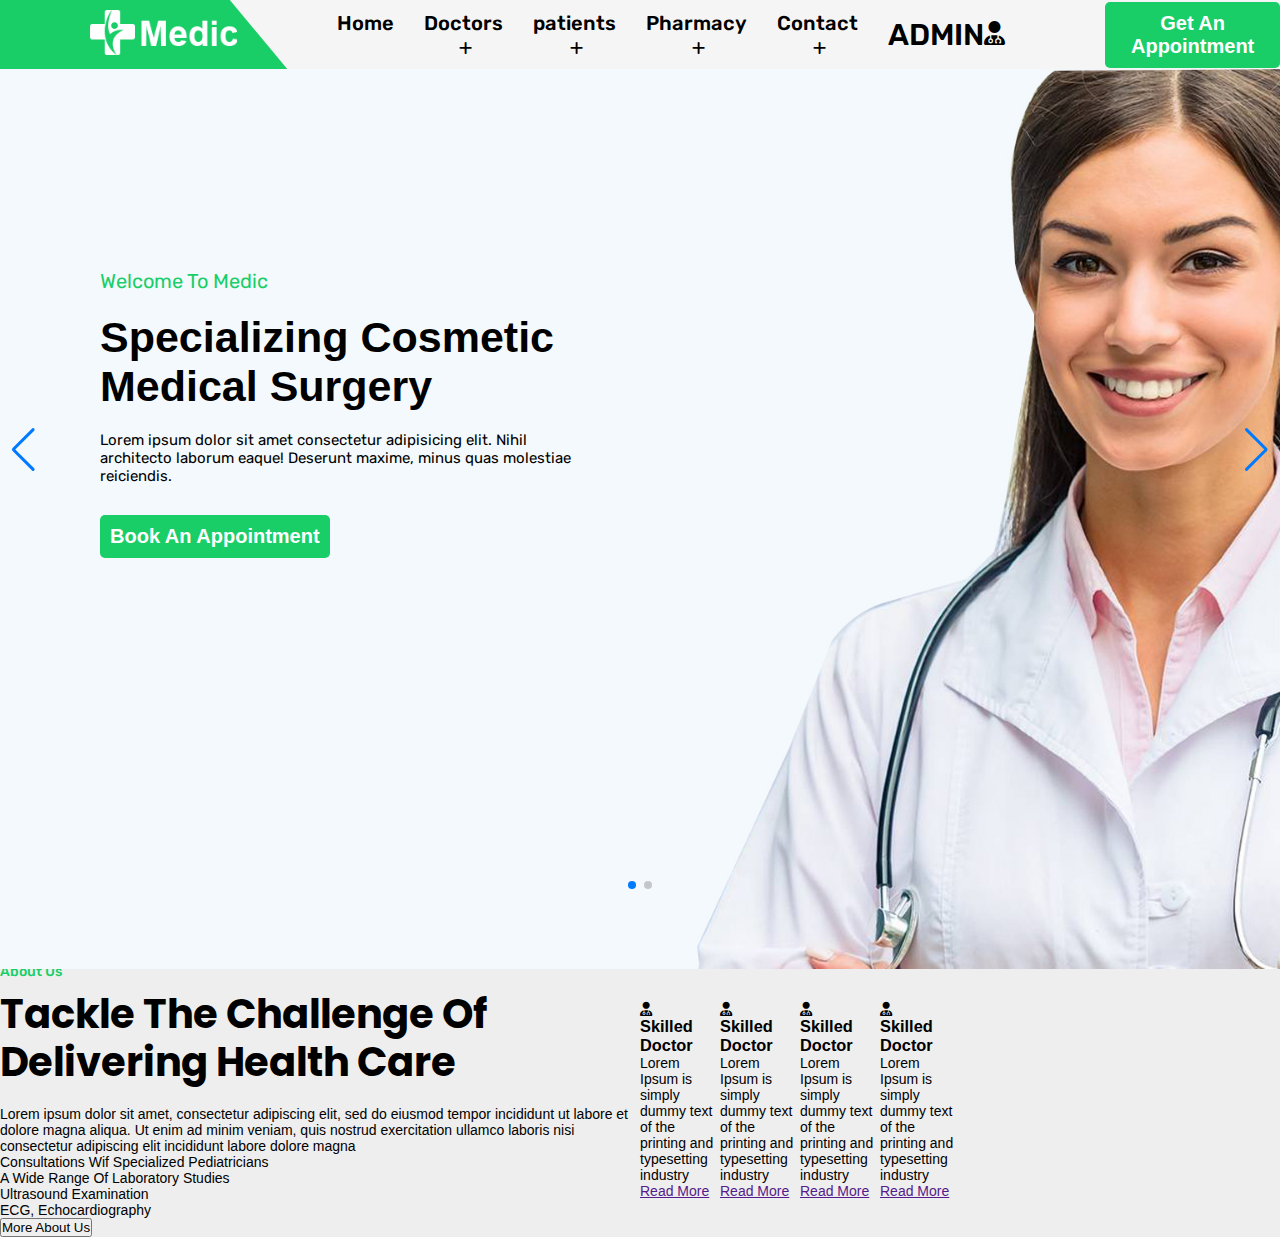
==== index.html @ b518bd5c "ss" ====
<!DOCTYPE html>
<html lang="en">

<head>
    <meta charset="UTF-8">
    <meta name="viewport" content="width=device-width, initial-scale=1.0">
    <title>Doctor Appointment</title>
    <link rel="stylesheet" href="index.css">
    <link rel="stylesheet" href="https://cdnjs.cloudflare.com/ajax/libs/font-awesome/6.7.2/css/all.min.css"
        integrity="sha512-Evv84Mr4kqVGRNSgIGL/F/aIDqQb7xQ2vcrdIwxfjThSH8CSR7PBEakCr51Ck+w+/U6swU2Im1vVX0SVk9ABhg=="
        crossorigin="anonymous" referrerpolicy="no-referrer" />
    <link rel="preconnect" href="https://fonts.googleapis.com">
    <link rel="preconnect" href="https://fonts.gstatic.com" crossorigin>
    <link
        href="https://fonts.googleapis.com/css2?family=Caveat:wght@400..700&family=Cormorant+Garamond:ital,wght@0,300;0,400;0,500;0,600;0,700;1,300;1,400;1,500;1,600;1,700&family=Eater&family=Gilda+Display&family=Inter:ital,opsz,wght@0,14..32,100..900;1,14..32,100..900&family=Lexend+Deca:wght@100..900&family=Libre+Franklin:ital,wght@0,100..900;1,100..900&family=Oswald:wght@200..700&family=Pacifico&family=Poppins:ital,wght@0,100;0,200;0,300;0,400;0,500;0,600;0,700;0,800;0,900;1,100;1,200;1,300;1,400;1,500;1,600;1,700;1,800;1,900&family=Public+Sans:ital,wght@0,100..900;1,100..900&family=Raleway:ital,wght@0,100..900;1,100..900&family=Roboto:ital,wght@0,100;0,300;0,400;0,500;0,700;0,900;1,100;1,300;1,400;1,500;1,700;1,900&family=Rubik:ital,wght@0,300..900;1,300..900&family=Satisfy&family=Snippet&family=Source+Code+Pro:ital,wght@0,200..900;1,200..900&family=Teachers:ital,wght@0,400..800;1,400..800&display=swap"
        rel="stylesheet">
    <link rel="stylesheet" href="https://cdn.jsdelivr.net/npm/swiper@11/swiper-bundle.min.css" />



</head>

<body>
    <div class="header">
        <div class="navarea">
            <div class="logo"><img src="image/logo.png" alt=""></div>
            <div class="menu">
                <ul>
                    <li>Home</li>
                    <li>Doctors<i class="fa-solid fa-plus"></i></li>
                    <li>patients<i class="fa-solid fa-plus"></i></li>
                    <li>Pharmacy<i class="fa-solid fa-plus"></i></li>
                    <li>Contact<i class="fa-solid fa-plus"></i></li>
                </ul>
                <div class="admin">
                    <p>ADMIN</p><i class="fa-solid fa-user-doctor"></i>
                </div>
                <div class="get">
                    <button>Get An Appointment</button>
                </div>
            </div>
        </div>
    </div>
    <div class="swiper mySwiper">
        <div class="swiper-wrapper">
            <div class="swiper-slide" id="swipe1">
                <div class="slide1">
                    <span>Welcome To Medic</span>
                    <h1 class="hover-underline">Specializing Cosmetic <br>Medical Surgery</h1>
                    <p>Lorem ipsum dolor sit amet consectetur adipisicing elit. Nihil <br> architecto laborum eaque!
                        Deserunt maxime, minus quas molestiae <br> reiciendis.</p>
                    <div class="slidebtn">
                        <button>Book An Appointment</button>
                    </div>
                </div>
            </div>
            <div class="swiper-slide" id="swipe2">
                <div class="slide1">
                    <span>Welcome To Medic</span>
                    <h1 class="hover-underline">Exceptional Medical <br>Specialty
                        Healthcare</h1>
                    <p>Lorem ipsum dolor sit amet consectetur adipisicing elit. Nihil <br> architecto laborum eaque!
                        Deserunt maxime, minus quas molestiae <br> reiciendis.</p>
                    <div class="slidebtn">
                        <button>Book An Appointment</button>
                    </div>
                </div>
            </div>
        </div>

    </div>
    <div class="swiper-button-next"></div>
    <div class="swiper-button-prev"></div>
    <div class="swiper-pagination"></div>
    </div>
    <div class="about-us">
        <div class="about">
            <span>About Us</span>
            <h2>Tackle The Challenge Of <br> Delivering Health Care</h2>
            <p>Lorem ipsum dolor sit amet, consectetur adipiscing elit, sed do eiusmod tempor incididunt ut labore et
                dolore magna aliqua. Ut enim ad minim veniam, quis nostrud exercitation ullamco laboris nisi consectetur
                adipiscing elit incididunt labore dolore magna</p>
            <ul>
                <li> <i class='bx bxs-check-circle'></i>Consultations Wif Specialized Pediatricians</li>
                <li>
                    A Wide Range Of Laboratory Studies
                </li>
                <li>
                    Ultrasound Examination
                </li>
                <li>
                    ECG, Echocardiography
                </li>
            </ul>
            <a href=""><button>More About Us</button></a>
        </div>
        <div class="features">
            <div class="row">
                <div class="col">
                    <i class="fa-solid fa-user-doctor"></i>
                    <h3>Skilled Doctor</h3>
                    <p>Lorem Ipsum is simply dummy text of the printing and typesetting industry</p>
                    <a href="">Read More</a>
                </div>
                <div class="col">
                    <i class="fa-solid fa-user-doctor"></i>
                    <h3>Skilled Doctor</h3>
                    <p>Lorem Ipsum is simply dummy text of the printing and typesetting industry</p>
                    <a href="">Read More</a>
                </div>
                <div class="col">
                    <i class="fa-solid fa-user-doctor"></i>
                    <h3>Skilled Doctor</h3>
                    <p>Lorem Ipsum is simply dummy text of the printing and typesetting industry</p>
                    <a href="">Read More</a>
                </div>
                <div class="col">
                    <i class="fa-solid fa-user-doctor"></i>
                    <h3>Skilled Doctor</h3>
                    <p>Lorem Ipsum is simply dummy text of the printing and typesetting industry</p>
                    <a href="">Read More</a>
                </div>
            </div>
        </div>
    </div>
    <script src="https://cdn.jsdelivr.net/npm/swiper@11/swiper-bundle.min.js"></script>
    <script>
        var swiper = new Swiper(".mySwiper", {
            slidesPerView: 1,
            spaceBetween: 30,
            loop: true,
            pagination: {
                el: ".swiper-pagination",
                clickable: true,
            },
            navigation: {
                nextEl: ".swiper-button-next",
                prevEl: ".swiper-button-prev",
            },
        });
    </script>

</body>

</html>
---- index.css ----
* {
    padding: 0;
    margin: 0;
    box-sizing: border-box;
}

/* -------------------------------NAVBAR-------------------------------------------- */
.navarea {
    font-family: "Rubik", serif;
    font-weight: 550;
    display: flex;
    align-items: center;
    background-color: whitesmoke;
}

.logo {
    clip-path: polygon(0 0, 80% 0, 100% 100%, 0% 100%);
    background-color: #19ce67;
    /* padding: 10px 90px;
    padding-right: 50px; */
    padding-right: 50px;
    padding-left: 90px;
    padding-top: 10px;
    padding-bottom: 10px;
}

.logo img {
    height: 45px;
}

.menu {
    display: flex;
    /* margin-left: 50px; */
    padding-left: 50px;
    align-items: center;
}

.menu ul {
    text-align: center;
    display: flex;
    list-style: none;
    font-size: 20px;
    gap: 30px;
}

.menu ul i {
    font-size: 15px;
    text-align: center;
    padding-left: 5px;
}

.get {
    /* margin-left: 100px; */
    padding-left: 100px;
    display: flex;
    text-align: center;
}

.get button {
    height: 100%;
    font-size: 20px;
    text-align: center;
    padding: 10px;
    font-weight: 400px;
    background-color: #19ce67;
    border: none;
    border-radius: 5px;
    font-weight: 550;
    color: white;
    /* z-index: 1;
    position: relative;
    font-size: inherit;
    font-family: inherit;
    color: white;
    padding: 0.5em 1em; */
    outline: none;
    border: none;
    z-index: 1;
    position: relative;
}

/* .get button {
    z-index: 1;
    position: relative;
    font-size: inherit;
    font-family: inherit;
    color: white;
    padding: 0.5em 1em;
    outline: none;
    border: none;
    background-color: hsl(236, 32%, 26%); 
} */

.get button::before {
    content: '';
    z-index: -1;
    position: absolute;
    top: 0;
    bottom: 0;
    left: 0;
    right: 0;
    background-color: black;
    transform-origin: center right;
    transform: scaleX(0);
    transition: transform 0.5s ease-in-out;
    border: none;
    border-radius: 5px;
}

.get button:hover {
    cursor: pointer;
}

.get button:hover::before {
    transform-origin: center left;
    transform: scaleX(1);
}


.admin {
    display: flex;
    /* margin-left: 30px; */
    padding-left: 30px;
    text-align: center;
    font-size: 30px;
}

.admin i {

    margin-top: 4px;
    font-size: 24px;
}

/* -------------------------------NAVBAR-------------------------------------------- */

/* --------------------===========SLIDER------------------------------------------ */
html,
body {
    position: relative;
    height: 100%;
}

body {
    background: #eee;
    font-family: Helvetica Neue, Helvetica, Arial, sans-serif;
    font-size: 14px;
    color: #000;
    margin: 0;
    padding: 0;
}

.swiper {
    width: 100%;
    height: 100%;
}

#swipe1 {
    background-image: url(image/slider-bg-1.jpg);
    background-repeat: no-repeat;
    background-size: cover;
    object-fit: cover;
    /* text-align: center;
    font-size: 18px;
    background: #fff;
    display: flex;
    justify-content: center;
    align-items: center; */
    padding-top: 200px;
    padding-left: 100px;
}

#swipe1 .slide1 span {
    font-size: 20px;
    color: #19ce67;
    font-family: "Rubik", serif;
}

#swipe1 .slide1 h1 {
    margin-top: 20px;
    margin-bottom: 20px;
    font-size: 43px;

    font-weight: 700;
}

/* body {
    display: flex;
    justify-content: center;
    align-items: center;
    height: 100vh;
    background: #0f0f0f;
    margin: 0;
    font-family: Arial, sans-serif;
} */

.hover-underline {
    font-size: 2rem;
    position: relative;
    display: table;
}

.hover-underline::after,
.hover-underline::before {
    content: '';
    position: absolute;
    width: 100%;
    height: 2px;
    background: linear-gradient(to right, #fc9c81, #077993);
    bottom: -5px;
    left: 0;
    transform: scaleX(0);
    transform-origin: right;
    transition: transform 0.4s ease-out;
}

.hover-underline::before {
    top: -5px;
    transform-origin: left;
}

.hover-underline:hover::after,
.hover-underline:hover::before {
    transform: scaleX(1);
}

#swipe1 .slide1 p {
    font-family: "Rubik", serif;
    font-weight: 400;
    font-size: 15px;
}

.slidebtn {
    padding-top: 30px;
}

.slidebtn button {
    font-size: 20px;
    text-align: center;
    padding: 10px;
    font-weight: 400px;
    background-color: #19ce67;
    border: none;
    border-radius: 5px;
    font-weight: 550;
    color: white;
    outline: none;
    border: none;
    z-index: 1;
    position: relative;
}

.slidebtn button::before {
    content: '';
    z-index: -1;
    position: absolute;
    top: 0;
    bottom: 0;
    left: 0;
    right: 0;
    background-color: black;
    transform-origin: center right;
    transform: scaleX(0);
    transition: transform 0.25s ease-in-out;
    border: none;
    border-radius: 5px;
}

.slidebtn button:hover {
    cursor: pointer;
}

.slidebtn button:hover::before {
    transform-origin: center left;
    transform: scaleX(1);
}

#swipe2 {
    background-image: url(image/slider-bg-2.jpg);
    background-repeat: no-repeat;
    background-size: cover;
    object-fit: cover;
    padding-top: 200px;
    padding-left: 100px;
}

#swipe2 .slide1 span {
    font-size: 20px;
    color: #19ce67;
    font-family: "Rubik", serif;
}

#swipe2 .slide1 h1 {
    margin-top: 20px;
    font-size: 43px;
    font-family: "Poppins", serif;
    font-weight: 700;
    margin-bottom: 20px;
}

#swipe2.slide1 p {

    font-family: "Rubik", serif;
    font-weight: 400;
    font-size: 15px;
}

.swiper-slide {
    display: block;
    width: 100%;
    height: 100%;
    object-fit: cover;
}

.swiper {
    margin-left: auto;
    margin-right: auto;
}

/* --------------------===========SLIDER------------------------------------------ */
/*----------------------------------------- ABOUT US-------------------------------------- */
.about-us {
    width: 100%;
    /* max-width: 1024px; */
    display: flex;
    align-items: center !important;
    margin-top: -6px;
    margin-bottom: 30px;
}

.about-us span {
    color: #19ce67;
    font-size: 14px;
    display: block;
    margin-bottom: 10px;
    font-weight: 500;
    font-family: "Rubik", serif;
}

.about-us h2 {
    font-size: 40px;
    font-family: "Poppins", serif;
    line-height: 1.2;
    margin-bottom: 20px;
    margin-top: 0;
}

.features {
    flex: 0 0 auto;
    width: 50%;
}

.features,
.row {
    display: flex;
    width: 50%;
}

/*----------------------------------------- ABOUT US-------------------------------------- */
/* ---------=====================Responsive Navbar--------------================================- */

/* ---------=====================Responsive Navbar--------------================================- */
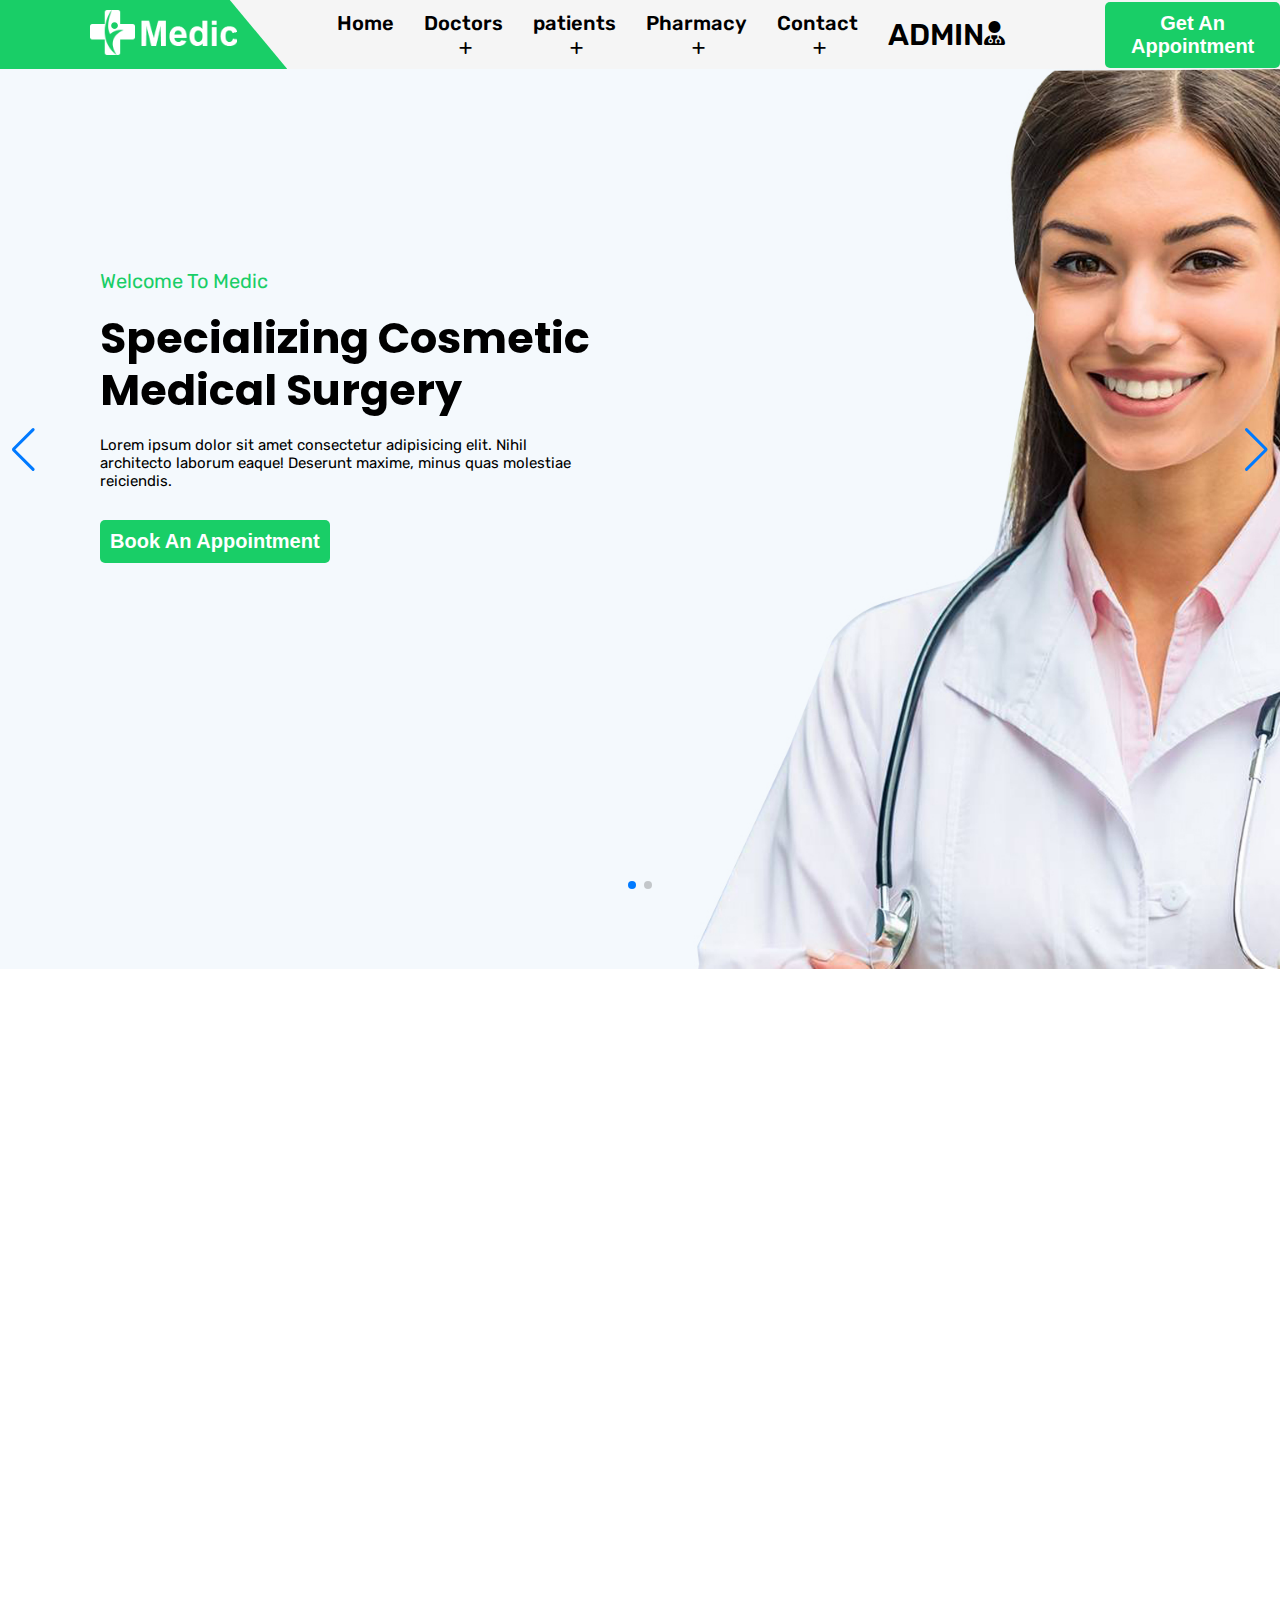
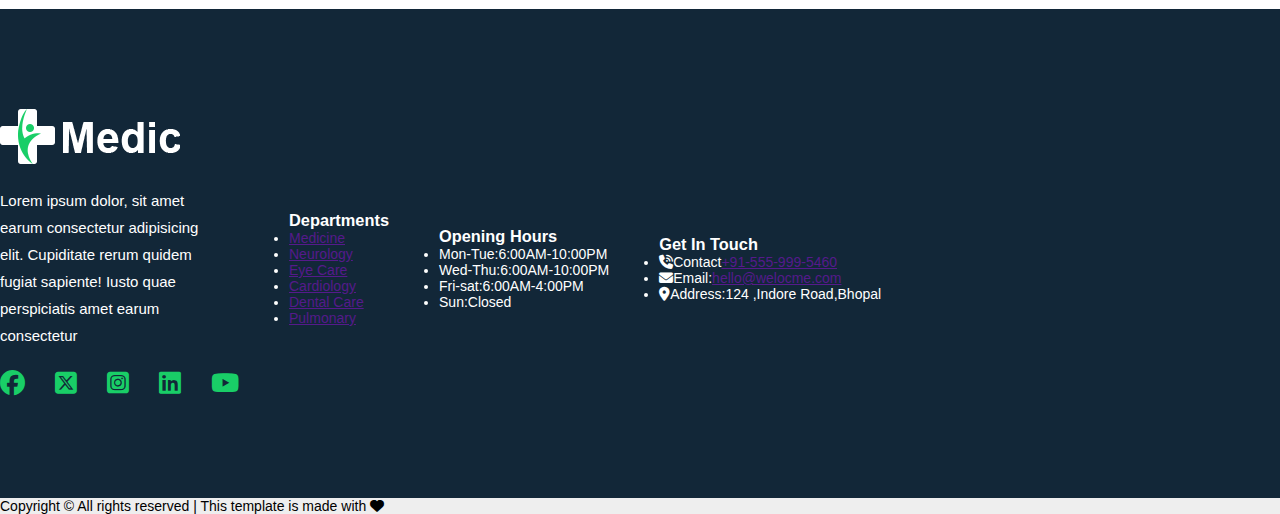
==== commit a639606f: "ss" ====
--- a/index.html
+++ b/index.html
@@ -9,8 +9,10 @@
     <link rel="stylesheet" href="https://cdnjs.cloudflare.com/ajax/libs/font-awesome/6.7.2/css/all.min.css"
         integrity="sha512-Evv84Mr4kqVGRNSgIGL/F/aIDqQb7xQ2vcrdIwxfjThSH8CSR7PBEakCr51Ck+w+/U6swU2Im1vVX0SVk9ABhg=="
         crossorigin="anonymous" referrerpolicy="no-referrer" />
+    <link rel="stylesheet" href="https://cdnjs.cloudflare.com/ajax/libs/animate.css/4.1.1/animate.min.css" />
     <link rel="preconnect" href="https://fonts.googleapis.com">
     <link rel="preconnect" href="https://fonts.gstatic.com" crossorigin>
+    <link href="https://unpkg.com/aos@2.3.1/dist/aos.css" rel="stylesheet">
     <link
         href="https://fonts.googleapis.com/css2?family=Caveat:wght@400..700&family=Cormorant+Garamond:ital,wght@0,300;0,400;0,500;0,600;0,700;1,300;1,400;1,500;1,600;1,700&family=Eater&family=Gilda+Display&family=Inter:ital,opsz,wght@0,14..32,100..900;1,14..32,100..900&family=Lexend+Deca:wght@100..900&family=Libre+Franklin:ital,wght@0,100..900;1,100..900&family=Oswald:wght@200..700&family=Pacifico&family=Poppins:ital,wght@0,100;0,200;0,300;0,400;0,500;0,600;0,700;0,800;0,900;1,100;1,200;1,300;1,400;1,500;1,600;1,700;1,800;1,900&family=Public+Sans:ital,wght@0,100..900;1,100..900&family=Raleway:ital,wght@0,100..900;1,100..900&family=Roboto:ital,wght@0,100;0,300;0,400;0,500;0,700;0,900;1,100;1,300;1,400;1,500;1,700;1,900&family=Rubik:ital,wght@0,300..900;1,300..900&family=Satisfy&family=Snippet&family=Source+Code+Pro:ital,wght@0,200..900;1,200..900&family=Teachers:ital,wght@0,400..800;1,400..800&display=swap"
         rel="stylesheet">
@@ -46,7 +48,7 @@
             <div class="swiper-slide" id="swipe1">
                 <div class="slide1">
                     <span>Welcome To Medic</span>
-                    <h1 class="hover-underline">Specializing Cosmetic <br>Medical Surgery</h1>
+                    <h1 class="hover-underline" data-aos="fade-right">Specializing Cosmetic <br>Medical Surgery</h1>
                     <p>Lorem ipsum dolor sit amet consectetur adipisicing elit. Nihil <br> architecto laborum eaque!
                         Deserunt maxime, minus quas molestiae <br> reiciendis.</p>
                     <div class="slidebtn">
@@ -74,55 +76,123 @@
     <div class="swiper-pagination"></div>
     </div>
     <div class="about-us">
-        <div class="about">
+        <div class="about" data-aos="fade-up" data-aos-duration="1200">
             <span>About Us</span>
             <h2>Tackle The Challenge Of <br> Delivering Health Care</h2>
             <p>Lorem ipsum dolor sit amet, consectetur adipiscing elit, sed do eiusmod tempor incididunt ut labore et
                 dolore magna aliqua. Ut enim ad minim veniam, quis nostrud exercitation ullamco laboris nisi consectetur
                 adipiscing elit incididunt labore dolore magna</p>
             <ul>
-                <li> <i class='bx bxs-check-circle'></i>Consultations Wif Specialized Pediatricians</li>
+                <li><span> <i class="fa-solid fa-circle-check"></i> </span>
+                    <h5>Consultations Wif Specialized Pediatricians</h5>
+                </li>
                 <li>
-                    A Wide Range Of Laboratory Studies
+                    <span> <i class="fa-solid fa-circle-check"></i> </span>
+                    <h5>A Wide Range Of Laboratory Studies</h5>
                 </li>
                 <li>
-                    Ultrasound Examination
+                    <span> <i class="fa-solid fa-circle-check"></i> </span>
+                    <h5> Ultrasound Examination</h5>
                 </li>
                 <li>
-                    ECG, Echocardiography
-                </li>
-            </ul>
-            <a href=""><button>More About Us</button></a>
+                    <span> <i class="fa-solid fa-circle-check"></i> </span>
+                    <h5> ECG, Echocardiography</h5>
+                </li>
+            </ul>
+            <a href="">
+                <div class="slidebtn"><button>More About Us</button></div>
+            </a>
         </div>
         <div class="features">
-            <div class="row">
-                <div class="col">
-                    <i class="fa-solid fa-user-doctor"></i>
-                    <h3>Skilled Doctor</h3>
-                    <p>Lorem Ipsum is simply dummy text of the printing and typesetting industry</p>
-                    <a href="">Read More</a>
-                </div>
-                <div class="col">
-                    <i class="fa-solid fa-user-doctor"></i>
-                    <h3>Skilled Doctor</h3>
-                    <p>Lorem Ipsum is simply dummy text of the printing and typesetting industry</p>
-                    <a href="">Read More</a>
-                </div>
-                <div class="col">
-                    <i class="fa-solid fa-user-doctor"></i>
-                    <h3>Skilled Doctor</h3>
-                    <p>Lorem Ipsum is simply dummy text of the printing and typesetting industry</p>
-                    <a href="">Read More</a>
-                </div>
-                <div class="col">
-                    <i class="fa-solid fa-user-doctor"></i>
-                    <h3>Skilled Doctor</h3>
-                    <p>Lorem Ipsum is simply dummy text of the printing and typesetting industry</p>
-                    <a href="">Read More</a>
-                </div>
-            </div>
-        </div>
-    </div>
+            <div class=" row row1">
+                <div class="col col1" data-aos="fade-up" data-aos-duration="1400">
+                    <i class="fa-solid fa-user-doctor animate__animated animate__flipInY"></i>
+                    <h3 class="animate__animated animate__zoomInDown">Skilled Doctor</h3>
+                    <p>Lorem Ipsum is simply dummy text of the printing and typesetting industry</p>
+                    <a href="">Read More</a>
+                </div>
+                <div class="col col2" data-aos="fade-up" data-aos-duration="1400">
+                    <i class="fa-solid fa-desktop"></i>
+                    <h3 class="animate__animated animate__zoomInDown">Quality Services</h3>
+                    <p>Lorem Ipsum is simply dummy text of the printing and typesetting industry</p>
+                    <a href="">Read More</a>
+                </div>
+            </div>
+            <div class="row row2">
+                <div class="col col1 " data-aos="fade-up" data-aos-duration="1400">
+                    <i class="fa-solid fa-check-to-slot"></i>
+                    <h3 class="animate__animated animate__zoomInDown">Positive Reviews</h3>
+                    <p>Lorem Ipsum is simply dummy text of the printing and typesetting industry</p>
+                    <a href="">Read More</a>
+                </div>
+                <div class="col col2" data-aos="fade-up" data-aos-duration="1400">
+                    <i class="fa-solid fa-briefcase-medical"></i>
+                    <h3 class="animate__animated animate__zoomInDown">Latest Equipment</h3>
+                    <p>Lorem Ipsum is simply dummy text of the printing and typesetting industry</p>
+                    <a href="">Read More</a>
+                </div>
+            </div>
+
+        </div>
+    </div>
+    <div class="footer area">
+        <div class="f f1">
+            <a href="">
+                <img src="image/logo.png" alt="">
+            </a>
+            <p>Lorem ipsum dolor, sit amet <br>earum consectetur adipisicing <br>elit. Cupiditate rerum quidem
+                <br>fugiat sapiente!
+                Iusto quae <br> perspiciatis amet earum <br> consectetur
+            </p>
+            <div class="social">
+                <ul>
+                    <li><a href=""><i class="fa-brands fa-facebook"></i></a></li>
+                    <li><a href=""><i class="fa-brands fa-square-x-twitter"></i></a></li>
+                    <li><a href=""><i class="fa-brands fa-square-instagram"></i></a></li>
+                    <li><a href=""><i class="fa-brands fa-linkedin"></i></a></li>
+                    <li><a href=""><i class="fa-brands fa-youtube"></i></a></li>
+                </ul>
+            </div>
+        </div>
+        <div class="ff1">
+            <h3>Departments</h3>
+            <ul>
+                <li><a href="">Medicine</a></li>
+                <li><a href="">Neurology</a></li>
+                <li><a href="">Eye Care</a></li>
+                <li><a href="">Cardiology</a></li>
+                <li><a href="">Dental Care</a></li>
+                <li><a href="">Pulmonary</a></li>
+            </ul>
+        </div>
+        <div class="ff1">
+            <h3>Opening Hours</h3>
+            <ul>
+                <li><span>Mon-Tue:</span><span>6:00AM-10:00PM</span></li>
+                <li><span>Wed-Thu:</span><span>6:00AM-10:00PM</span></li>
+                <li><span>Fri-sat:</span><span>6:00AM-4:00PM</span></li>
+                <li><span>Sun:</span><span>Closed</span></li>
+            </ul>
+        </div>
+        <div class="ff1">
+            <h3> Get In Touch</h3>
+            <ul>
+                <li><i class="fa-solid fa-phone-volume"></i><span>Contact</span><a href="">+91-555-999-5460</a></li>
+                <li><i class="fa-solid fa-envelope"></i><span>Email:</span><a href="">hello@welocme.com</a></li>
+                <li><i class="fa-solid fa-location-dot"></i><span>Address:</span>124 ,Indore Road,Bhopal</li>
+            </ul>
+        </div>
+    </div>
+    <div class="feet">
+        <p>Copyright &copy All rights reserved | This template is made with <i class="fa-solid fa-heart"></i>
+        </p>
+    </div>
+    <script src="https://unpkg.com/aos@2.3.1/dist/aos.js"></script>
+    <script>
+        AOS.init(
+            { duration: 2000, }
+        );
+    </script>
     <script src="https://cdn.jsdelivr.net/npm/swiper@11/swiper-bundle.min.js"></script>
     <script>
         var swiper = new Swiper(".mySwiper", {
@@ -139,7 +209,6 @@
             },
         });
     </script>
-
 </body>
 
 </html>--- a/index.css
+++ b/index.css
@@ -179,7 +179,8 @@
     margin-top: 20px;
     margin-bottom: 20px;
     font-size: 43px;
-
+    font-family: "Poppins", serif;
+    line-height: 1.2;
     font-weight: 700;
 }
 
@@ -292,6 +293,7 @@
 #swipe2 .slide1 h1 {
     margin-top: 20px;
     font-size: 43px;
+    line-height: 1.2;
     font-family: "Poppins", serif;
     font-weight: 700;
     margin-bottom: 20px;
@@ -319,24 +321,43 @@
 /* --------------------===========SLIDER------------------------------------------ */
 /*----------------------------------------- ABOUT US-------------------------------------- */
 .about-us {
-    width: 100%;
+    background-color: white;
+    /* width: 100%; */
     /* max-width: 1024px; */
     display: flex;
-    align-items: center !important;
-    margin-top: -6px;
-    margin-bottom: 30px;
+    align-items: center;
 }
 
 .about-us span {
     color: #19ce67;
     font-size: 14px;
-    display: block;
+    /* display: block; */
     margin-bottom: 10px;
     font-weight: 500;
     font-family: "Rubik", serif;
 }
 
-.about-us h2 {
+.about-us .about ul li h5 {
+    padding-left: 10px;
+    text-align: center;
+    display: inline;
+    font-size: 20px;
+    color: #545454;
+    font-weight: 500;
+}
+
+.about-us .about ul span i {
+    display: contents;
+    background-color: #def5ee;
+    color: black;
+    width: 25px;
+    height: 25px;
+    border-radius: 100%;
+    padding-right: 10px;
+    font-size: 20px;
+}
+
+.about-us .about h2 {
     font-size: 40px;
     font-family: "Poppins", serif;
     line-height: 1.2;
@@ -344,18 +365,160 @@
     margin-top: 0;
 }
 
+.about-us .about {
+    margin-left: 30px;
+    /* margin-top: 30px; */
+
+}
+
+.about-us .about ul li {
+    list-style: none;
+    font-family: "Rubik", sans-serif;
+    font-weight: 500;
+    font-size: 15px;
+    margin-bottom: 15px;
+}
+
+.about-us .about p {
+    width: 70%;
+    padding-bottom: 15px;
+    font-family: "Rubik", serif;
+    font-size: 15px;
+}
+
+.about-us .about .slidebtn {
+    /* margin-top: 0; */
+}
+
 .features {
-    flex: 0 0 auto;
-    width: 50%;
-}
-
-.features,
-.row {
-    display: flex;
-    width: 50%;
+    display: flex;
+}
+
+.features .row {
+    /* display: flex; */
+    /* flex-wrap: wrap; */
+
+}
+
+.features .row .col {
+
+    text-align: center;
+    -webkit-box-shadow: 0 0 20px 3px rgba(0, 0, 0, 0.05);
+    box-shadow: 0 0 20px 3px rgba(0, 0, 0, 0.05);
+    background-color: #ffffff;
+    padding: 20px;
+    margin-top: 30px;
+    margin-bottom: 30px;
+    margin-right: 30px;
+    /* transition-duration: 1.4s;
+    transition-timing-function: ease; */
+    /* transform: translateZ(1);
+    -webkit-transition: all 0.5s;
+    transition: all 0.5s; */
+}
+
+.features .row1 .col1 {
+    border-radius: 50px 0 0 0;
+}
+
+.features .row1 .col2 {
+    border-radius: 0 0 0 50px;
+}
+
+.features .row2 .col1 {
+    border-radius: 0 50px 0 0;
+}
+
+.features .row2 .col2 {
+    border-radius: 0 0 50px 0;
+}
+
+.features .row .col i {
+    background-color: #def5ee;
+    width: 60px;
+    height: 60px;
+    line-height: 60px;
+    border-radius: 50%;
+    text-align: center;
+    color: #19ce67;
+    margin-bottom: 16px;
+    font-size: 35px;
+}
+
+.features .row .col i:hover {}
+
+.features .row .col h3 {
+    margin-bottom: 10px;
+    font-family: "Poppins", sans-serif;
+    font-size: 20px;
+}
+
+.features .row .col p {
+    margin-bottom: 18px;
+    font-family: "Rubik", serif;
+    font-size: 15px;
+    word-wrap: break-word;
+}
+
+.features .row .col a {
+    line-height: 1;
+    color: #19ce67;
+    display: block;
+    font-size: 14px;
+}
+
+p {
+    /* line-height: 1.8; */
 }
 
 /*----------------------------------------- ABOUT US-------------------------------------- */
+/* ---------------------------------------FOOTER------------------------------------------ */
+.footer {
+    padding-top: 100px;
+    padding-bottom: 70px;
+    display: flex;
+    align-items: center;
+    gap: 50px;
+    background-color: #122738;
+    color: white;
+    display: flex;
+}
+
+.footer .f1 a {
+    color: #19ce67;
+}
+
+.footer img {
+    margin-bottom: 20px;
+}
+
+.footer p {
+    line-height: 1.8;
+    font-size: 15px;
+}
+
+.footer .f {
+    margin-bottom: 30px;
+}
+
+.footer .social {
+    margin-top: 20px;
+}
+
+.footer .f .social ul {
+    list-style: none;
+    display: flex;
+    align-items: center;
+    gap: 30px;
+    font-size: 25px;
+
+}
+
+
+
+
+
+/* ---------------------------------------FOOTER------------------------------------------ */
 /* ---------=====================Responsive Navbar--------------================================- */
 
 /* ---------=====================Responsive Navbar--------------================================- */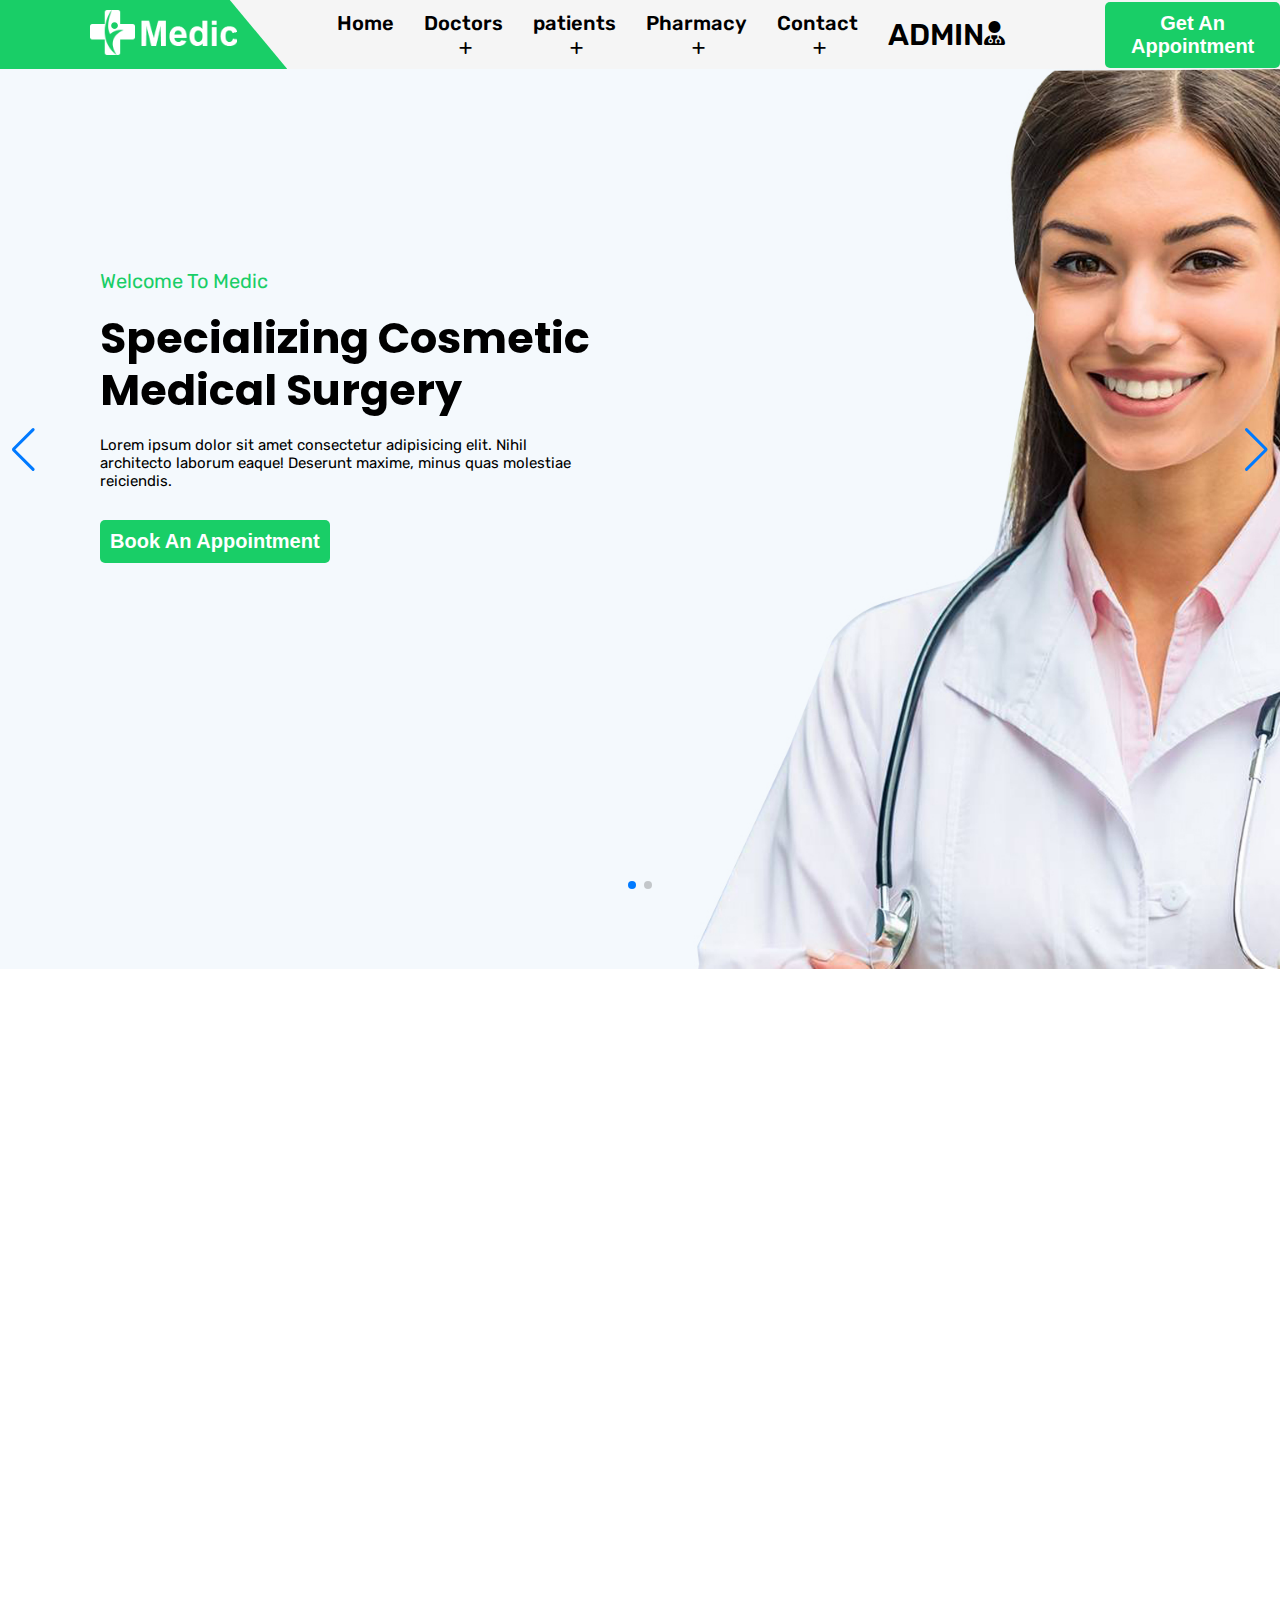
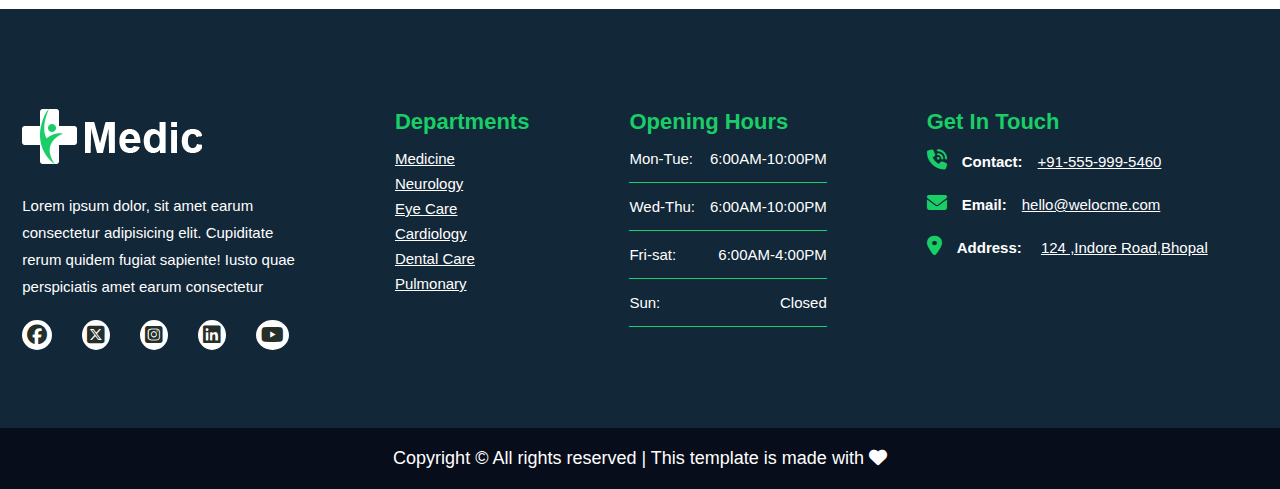
==== commit 3d4c13cb: "appoint" ====
--- a/index.html
+++ b/index.html
@@ -38,7 +38,7 @@
                     <p>ADMIN</p><i class="fa-solid fa-user-doctor"></i>
                 </div>
                 <div class="get">
-                    <button>Get An Appointment</button>
+                    <a href="appointment.html"><button>Get An Appointment</button></a>
                 </div>
             </div>
         </div>
@@ -52,7 +52,7 @@
                     <p>Lorem ipsum dolor sit amet consectetur adipisicing elit. Nihil <br> architecto laborum eaque!
                         Deserunt maxime, minus quas molestiae <br> reiciendis.</p>
                     <div class="slidebtn">
-                        <button>Book An Appointment</button>
+                        <a href="appointment.html"><button>Book An Appointment</button></a>
                     </div>
                 </div>
             </div>
@@ -64,7 +64,7 @@
                     <p>Lorem ipsum dolor sit amet consectetur adipisicing elit. Nihil <br> architecto laborum eaque!
                         Deserunt maxime, minus quas molestiae <br> reiciendis.</p>
                     <div class="slidebtn">
-                        <button>Book An Appointment</button>
+                        <a href="appointment.html"><button>Book An Appointment</button></a>
                     </div>
                 </div>
             </div>
@@ -140,9 +140,9 @@
             <a href="">
                 <img src="image/logo.png" alt="">
             </a>
-            <p>Lorem ipsum dolor, sit amet <br>earum consectetur adipisicing <br>elit. Cupiditate rerum quidem
-                <br>fugiat sapiente!
-                Iusto quae <br> perspiciatis amet earum <br> consectetur
+            <p>Lorem ipsum dolor, sit amet earum <br>consectetur adipisicing elit. Cupiditate<br> rerum quidem
+                fugiat sapiente!
+                Iusto quae <br> perspiciatis amet earum consectetur
             </p>
             <div class="social">
                 <ul>
@@ -154,7 +154,7 @@
                 </ul>
             </div>
         </div>
-        <div class="ff1">
+        <div class=" f f2">
             <h3>Departments</h3>
             <ul>
                 <li><a href="">Medicine</a></li>
@@ -165,21 +165,22 @@
                 <li><a href="">Pulmonary</a></li>
             </ul>
         </div>
-        <div class="ff1">
+        <div class="f f3">
             <h3>Opening Hours</h3>
             <ul>
-                <li><span>Mon-Tue:</span><span>6:00AM-10:00PM</span></li>
-                <li><span>Wed-Thu:</span><span>6:00AM-10:00PM</span></li>
-                <li><span>Fri-sat:</span><span>6:00AM-4:00PM</span></li>
-                <li><span>Sun:</span><span>Closed</span></li>
-            </ul>
-        </div>
-        <div class="ff1">
+                <li><span class="f3span">Mon-Tue:</span><span class="right">6:00AM-10:00PM</span></li>
+                <li><span class="f3span">Wed-Thu:</span><span class="right">6:00AM-10:00PM</span></li>
+                <li><span class="f3span">Fri-sat:</span><span class="right">6:00AM-4:00PM</span></li>
+                <li><span class="f3span">Sun:</span><span class="right">Closed</span></li>
+            </ul>
+        </div>
+        <div class="f f4">
             <h3> Get In Touch</h3>
             <ul>
-                <li><i class="fa-solid fa-phone-volume"></i><span>Contact</span><a href="">+91-555-999-5460</a></li>
+                <li><i class="fa-solid fa-phone-volume"></i><span>Contact:</span><a href="">+91-555-999-5460</a></li>
                 <li><i class="fa-solid fa-envelope"></i><span>Email:</span><a href="">hello@welocme.com</a></li>
-                <li><i class="fa-solid fa-location-dot"></i><span>Address:</span>124 ,Indore Road,Bhopal</li>
+                <li><i class="fa-solid fa-location-dot"></i><span>Address:</span> <a href="">124 ,Indore Road,Bhopal</a>
+                </li>
             </ul>
         </div>
     </div>
--- a/index.css
+++ b/index.css
@@ -477,19 +477,37 @@
     padding-top: 100px;
     padding-bottom: 70px;
     display: flex;
-    align-items: center;
+    justify-content: center;
+    /* align-items: center; */
     gap: 50px;
     background-color: #122738;
     color: white;
     display: flex;
 }
 
+.footer area {
+    align-items: center !important;
+}
+
+.footer i {
+    color: #19ce67;
+    font-size: 20px;
+}
+
+.footer .f1 i {
+    font-size: 20px;
+    color: #25302a;
+    background-color: white;
+    padding: 5px;
+    border-radius: 50%;
+}
+
 .footer .f1 a {
     color: #19ce67;
 }
 
 .footer img {
-    margin-bottom: 20px;
+    margin-bottom: 25px;
 }
 
 .footer p {
@@ -498,7 +516,13 @@
 }
 
 .footer .f {
-    margin-bottom: 30px;
+    /* margin-bottom: 0px; */
+    padding-right: 50px;
+
+}
+
+.footer ul {
+    list-style: none;
 }
 
 .footer .social {
@@ -514,11 +538,62 @@
 
 }
 
-
-
-
+.footer .f h3 {
+    padding-bottom: 15px;
+    font-size: 22px;
+    color: #19ce67;
+}
+
+.footer .f li {
+    color: #ffffff;
+    margin-bottom: 8px;
+    font-size: 15px;
+}
+
+.footer .f li a {
+    color: #ffffff;
+}
+
+.footer .f3 li {
+    padding-bottom: 15px;
+    margin-bottom: 15px;
+    border-bottom: 1px solid #19ce67;
+}
+
+.footer .f3 li .f3span {
+    padding-right: 15px;
+}
+
+.footer .f3 li .right {
+    float: right;
+}
+
+.footer .f4 ul li i {
+    padding-right: 15px;
+}
+
+.footer .f4 ul li {
+    padding-bottom: 15px;
+}
+
+.footer .f4 ul li span {
+    font-weight: bold;
+}
+
+.footer .f4 ul li a {
+    padding-left: 15px;
+}
+
+.feet {
+    background-color: #070d1a;
+    color: white;
+    text-align: center;
+    padding: 20px;
+    font-size: 18px;
+}
 
 /* ---------------------------------------FOOTER------------------------------------------ */
 /* ---------=====================Responsive Navbar--------------================================- */
+@media screen (min-width="700px") {}
 
 /* ---------=====================Responsive Navbar--------------================================- */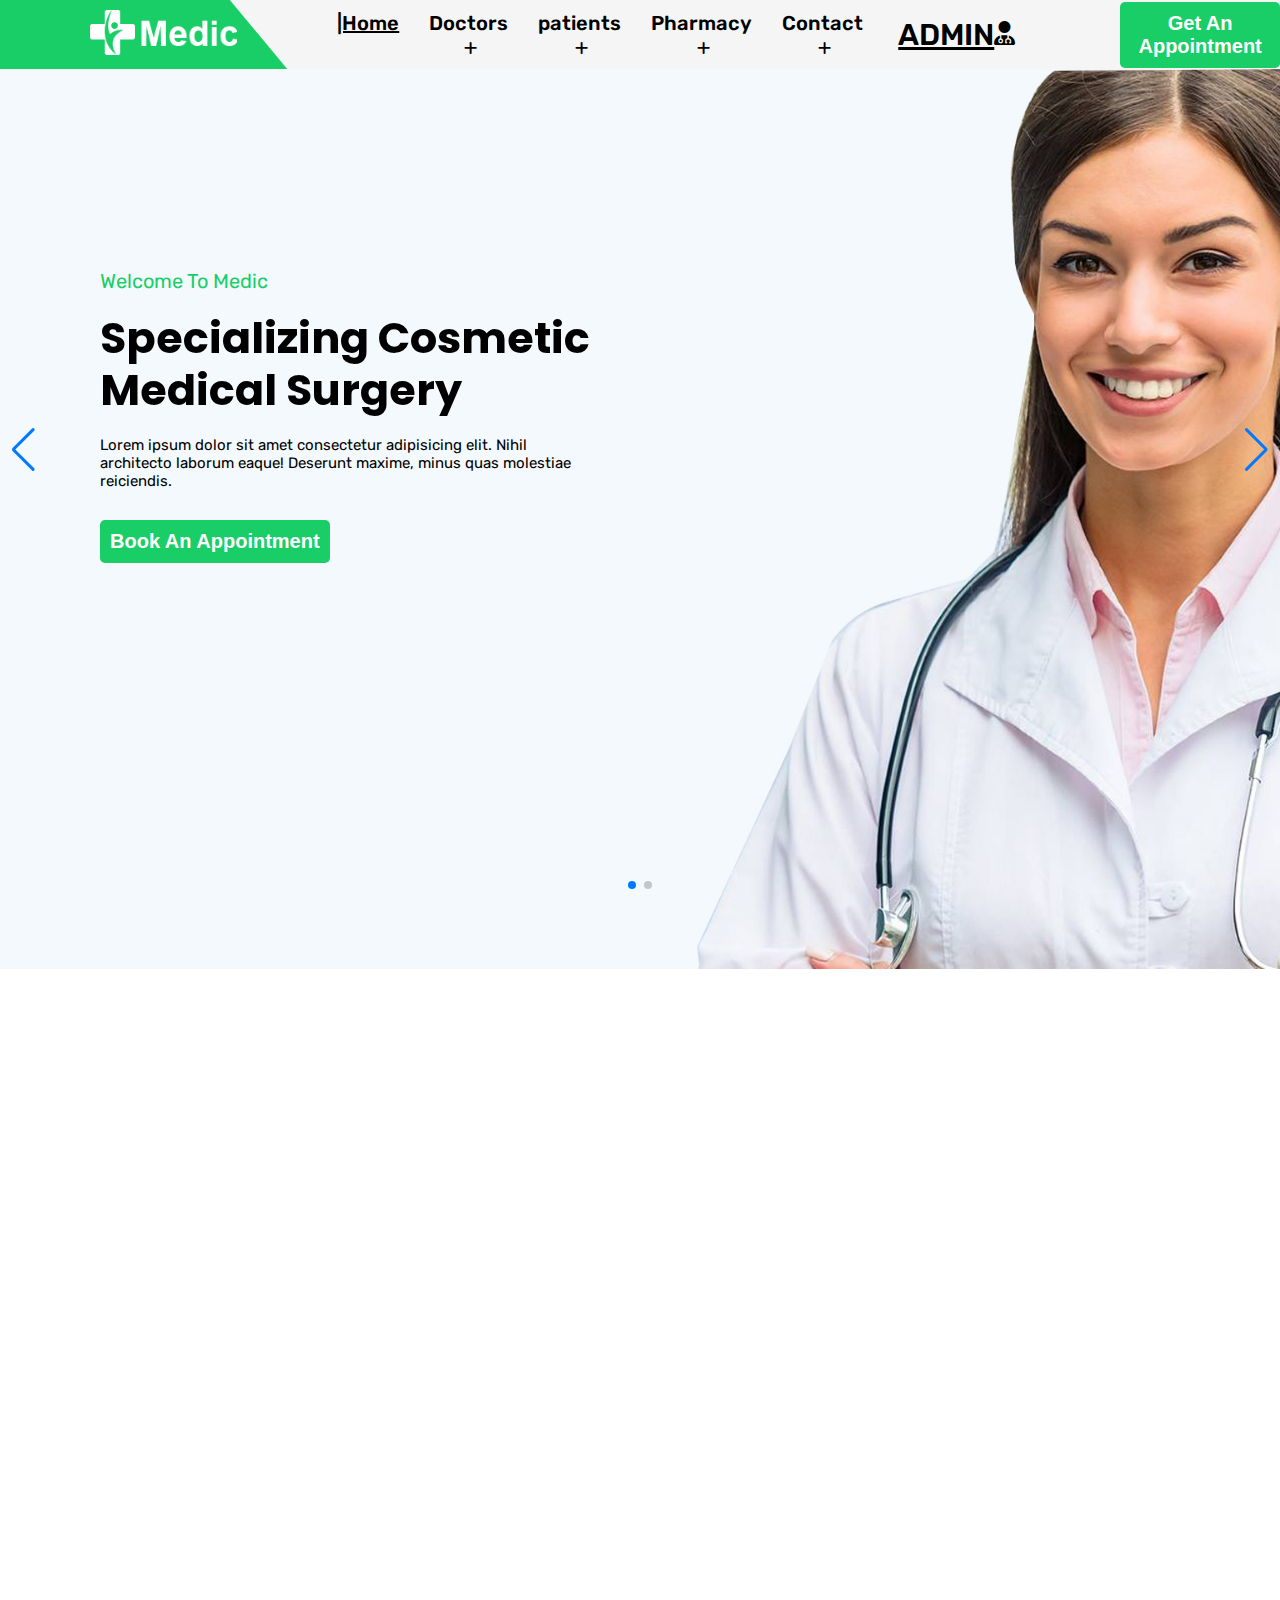
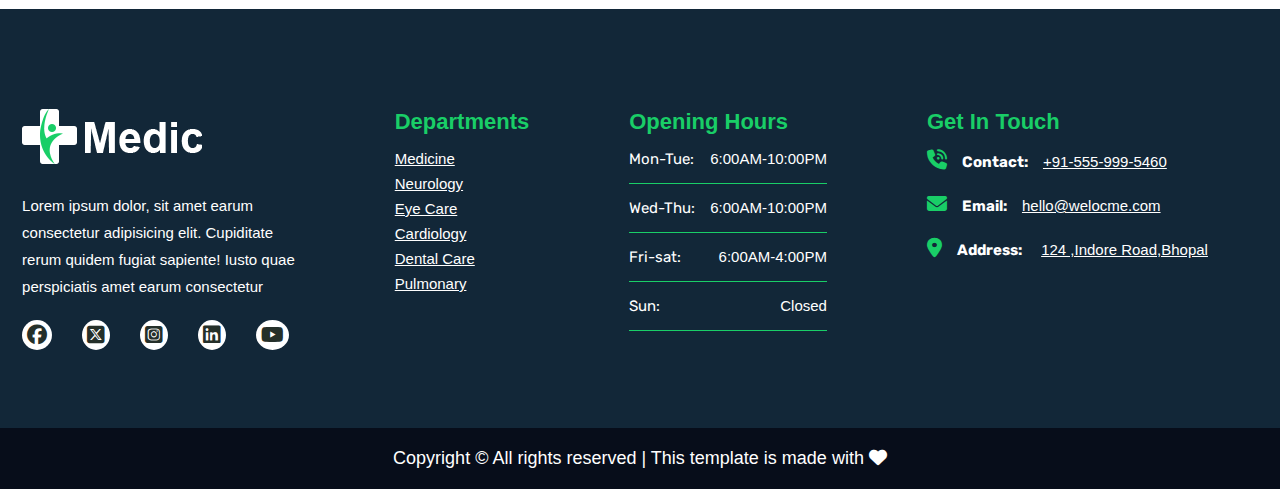
==== commit a50217ac: "login" ====
--- a/index.html
+++ b/index.html
@@ -28,15 +28,18 @@
             <div class="logo"><img src="image/logo.png" alt=""></div>
             <div class="menu">
                 <ul>
-                    <li>Home</li>
+                    <li><a href="index.html">|Home</a></li>
                     <li>Doctors<i class="fa-solid fa-plus"></i></li>
                     <li>patients<i class="fa-solid fa-plus"></i></li>
                     <li>Pharmacy<i class="fa-solid fa-plus"></i></li>
                     <li>Contact<i class="fa-solid fa-plus"></i></li>
                 </ul>
-                <div class="admin">
-                    <p>ADMIN</p><i class="fa-solid fa-user-doctor"></i>
-                </div>
+                <a href="admin.html">
+
+                    <div class="admin">
+                        <p>ADMIN</p><i class="fa-solid fa-user-doctor"></i>
+                    </div>
+                </a>
                 <div class="get">
                     <a href="appointment.html"><button>Get An Appointment</button></a>
                 </div>
--- a/index.css
+++ b/index.css
@@ -5,7 +5,12 @@
 }
 
 /* -------------------------------NAVBAR-------------------------------------------- */
+.header {
+    width: 100%;
+}
+
 .navarea {
+    width: 100%;
     font-family: "Rubik", serif;
     font-weight: 550;
     display: flex;
@@ -34,6 +39,24 @@
     padding-left: 50px;
     align-items: center;
 }
+
+.menu a {
+    color: black;
+
+}
+
+html,
+body {
+    height: 100%;
+    width: 100%;
+}
+
+/* .menu .admin:hover {
+    background-color: #19ce67;
+    color: #ffffff;
+    border-radius: 5px;
+    transition-duration: 0.5s;
+} */
 
 .menu ul {
     text-align: center;
@@ -119,8 +142,9 @@
 
 .admin {
     display: flex;
-    /* margin-left: 30px; */
-    padding-left: 30px;
+    margin-left: 30px;
+    /* justify-content: center;  */
+    padding: 2px 5px 2px 5px;
     text-align: center;
     font-size: 30px;
 }
@@ -129,6 +153,36 @@
 
     margin-top: 4px;
     font-size: 24px;
+}
+
+.admin {
+    position: relative;
+}
+
+.admin::before,
+.admin::after {
+    content: '';
+    position: absolute;
+    top: 0;
+    bottom: 0;
+    width: 3px;
+    background-color: #2400f3;
+    transform-origin: center;
+    transform: scaleY(0);
+    transition: transform 0.5s ease;
+}
+
+.admin::before {
+    left: -2px;
+}
+
+.admin::after {
+    right: -2px;
+}
+
+.admin:hover::before,
+.admin:hover::after {
+    transform: scaleY(1);
 }
 
 /* -------------------------------NAVBAR-------------------------------------------- */
@@ -347,6 +401,7 @@
 }
 
 .about-us .about ul span i {
+    font-family: "Rubik", serif;
     display: contents;
     background-color: #def5ee;
     color: black;
@@ -562,6 +617,7 @@
 
 .footer .f3 li .f3span {
     padding-right: 15px;
+    font-family: "Rubik", serif;
 }
 
 .footer .f3 li .right {
@@ -578,6 +634,7 @@
 
 .footer .f4 ul li span {
     font-weight: bold;
+    font-family: "Rubik", serif;
 }
 
 .footer .f4 ul li a {
@@ -596,4 +653,344 @@
 /* ---------=====================Responsive Navbar--------------================================- */
 @media screen (min-width="700px") {}
 
-/* ---------=====================Responsive Navbar--------------================================- */+/* ---------=====================Responsive Navbar--------------================================- */
+
+
+
+/* -----------------------------------------------==========APPOINTMENT PAGE==========-------------------------------------------- */
+
+
+
+.appointment {
+    padding-top: 100px;
+    padding-bottom: 100px;
+}
+
+.appointment .form {
+    box-shadow: 0 0 20px 3px rgba(0, 0, 0, 0.05);
+    padding: 30px;
+}
+
+.appointment .ad {
+    background-image: url(image/appointment-img.jpg);
+    background-repeat: no-repeat;
+    background-position: center center;
+    background-size: cover;
+    height: 100%;
+    box-shadow: 0 0 20px 3px rgba(0, 0, 0, 0.05);
+
+}
+
+.appointment .appoint {
+    display: flex;
+    justify-content: center;
+    gap: 50px;
+    text-align: center;
+}
+
+.appoint h2 {
+    font-size: 30px;
+    padding-bottom: 20px;
+}
+
+.appoint .put {
+    display: flex;
+    justify-content: center;
+    gap: 30px;
+    padding-left: 30px;
+    padding-right: 30px;
+    /* flex-wrap: wrap; */
+    /* width: 50%; */
+}
+
+.appoint .put .in1 {
+    padding-bottom: 30px;
+    text-align: center;
+    position: ;
+}
+
+.appoint option {
+    padding-right: 40px;
+}
+
+.appoint .put .in1 input {
+    height: 50px;
+    width: 100%;
+    color: #121521;
+    border: 1px solid #19ce67;
+    background-color: #f2f9fc;
+    border-radius: 0;
+    font-size: 14px;
+    text-align: center;
+    padding: 10px 20px;
+}
+
+.appoint .put .in1 #time {
+    height: 50px;
+    width: 100%;
+    color: #121521;
+    border: 1px solid #19ce67;
+    background-color: #f2f9fc;
+    border-radius: 0;
+    font-size: 15px;
+    text-align: center;
+    padding: 10px 28px;
+}
+
+.appoint .put .in1 #service {
+    height: 50px;
+    width: 100%;
+    color: #121521;
+    border: 1px solid #19ce67;
+    background-color: #f2f9fc;
+    border-radius: 0;
+    font-size: 15px;
+    text-align: center;
+    padding: 0px 25px 0px 30px;
+}
+
+
+.appoint .put .in1 #date {
+    height: 50px;
+    width: 100%;
+    color: #121521;
+    border: 1px solid #19ce67;
+    background-color: #f2f9fc;
+    border-radius: 0;
+    font-size: 15px;
+    text-align: center;
+    padding: 25px 50px;
+}
+
+
+.appoint #textarea {
+    height: 50px;
+    width: 100%;
+    color: #121521;
+    border: 1px solid #19ce67;
+    background-color: #f2f9fc;
+    border-radius: 5px;
+    font-size: 20px;
+    font-family: "Rubik", serif;
+    padding: 10px;
+    text-align: center;
+    /* padding: 25px 100px; */
+}
+
+.appoint .put .in1 i {
+    position: relative;
+    bottom: 30px;
+    right: 100px;
+    font-size: 20px;
+
+    /* text-align: center; */
+}
+
+.appoint span {
+    font-family: "Rubik", serif;
+    color: #19ce67;
+    font-size: 18px;
+    font-weight: bold;
+    padding-bottom: 20px;
+}
+
+.appoint h2 {
+    font-size: 40px;
+    font-family: "Poppins", serif;
+
+}
+
+.book button {
+    margin-top: 20px;
+    height: 100%;
+    font-size: 20px;
+    text-align: center;
+    padding: 10px;
+    font-weight: 400px;
+    background-color: #19ce67;
+    border: none;
+    border-radius: 5px;
+    font-weight: 550;
+    color: white;
+    /* z-index: 1;
+    position: relative;
+    font-size: inherit;
+    font-family: inherit;
+    color: white;
+    padding: 0.5em 1em; */
+    outline: none;
+    border: none;
+    z-index: 1;
+    position: relative;
+}
+
+/* .get button {
+    z-index: 1;
+    position: relative;
+    font-size: inherit;
+    font-family: inherit;
+    color: white;
+    padding: 0.5em 1em;
+    outline: none;
+    border: none;
+    background-color: hsl(236, 32%, 26%); 
+} */
+
+.book button::before {
+    content: '';
+    z-index: -1;
+    position: absolute;
+    top: 0;
+    bottom: 0;
+    left: 0;
+    right: 0;
+    background-color: black;
+    transform-origin: center right;
+    transform: scaleX(0);
+    transition: transform 0.5s ease-in-out;
+    border: none;
+    border-radius: 5px;
+}
+
+.book button:hover {
+    cursor: pointer;
+}
+
+.book button:hover::before {
+    transform-origin: center left;
+    transform: scaleX(1);
+}
+
+/* -----------------------------------------------==========APPOINTMENT PAGE==========-------------------------------------------- */
+
+/* ----------------------------ADMIN PAGE------------------------------ */
+
+.adminpage {
+    background-color: white;
+    padding-bottom: 70px;
+    padding-top: 70px;
+    display: flex;
+    justify-content: center;
+    align-items: center;
+}
+
+
+.adminlogin .image img {
+    height: 3rem;
+}
+
+.adminlogin {
+    padding: 20px;
+
+    box-shadow: 0px 0px 18px 7px #00b6ff38
+}
+
+.adminlogin .image {
+    background-color: #19ce67;
+    display: flex;
+    justify-content: center;
+}
+
+.log {
+    /* border: 1px solid #19ce67; */
+    padding: 1.5rem;
+}
+
+.log h4 {
+    font-family: "Rubik", serif;
+    text-align: center;
+    font-size: 2vmax;
+
+}
+
+form {
+    width: 100%;
+}
+
+.email {
+    margin-bottom: 1rem;
+}
+
+.log label {
+    font-family: "Rubik", serif;
+    display: inline-block;
+    margin-bottom: .5rem;
+    font-size: 20px;
+}
+
+.log input {
+    background-color: #fff;
+    border: 1px solid #19ce67;
+    border-radius: .375rem;
+    color: #212529;
+    /* display: block; */
+    font-size: 1rem;
+    font-weight: 400;
+    line-height: 1.5;
+    padding: .375rem .75rem;
+    /* transition: border-color .15sease-in-out, box-shadow .15sease-in-out; */
+    width: 100%;
+}
+
+.password {
+    margin-bottom: 1rem;
+}
+
+.check {
+    display: flex;
+    flex-wrap: wrap;
+    align-items: center;
+    text-align: center;
+    justify-content: center;
+    gap: 50px;
+    margin-bottom: 1.25rem;
+
+
+}
+
+.check .checkbox {
+    display: flex;
+    align-items: center;
+    text-align: center;
+}
+
+.checkbox #checking {
+    display: block;
+    border-radius: .25rem;
+    /* float: left; */
+    height: 1em;
+}
+
+.checkbox label {
+    padding-left: 20px;
+    align-items: center;
+    text-align: center;
+}
+
+.sign button {
+    background-color: #19ce67;
+    width: 100%;
+    font-size: 1.1rem;
+    border: 1px solid #1c19ce;
+    border-radius: .375rem;
+    color: #212529;
+    height: 2.2rem;
+    margin-bottom: 1.25rem;
+    font-family: "Poppins", serif;
+    font-weight: 700;
+    color: #122738;
+}
+
+.signup {
+    display: flex;
+
+    justify-content: space-between;
+}
+
+.adminlogin a {
+    color: #122738;
+    font-family: "Poppins", serif;
+    font-weight: 700;
+}
+
+/* ----------------------------ADMIN PAGE------------------------------ */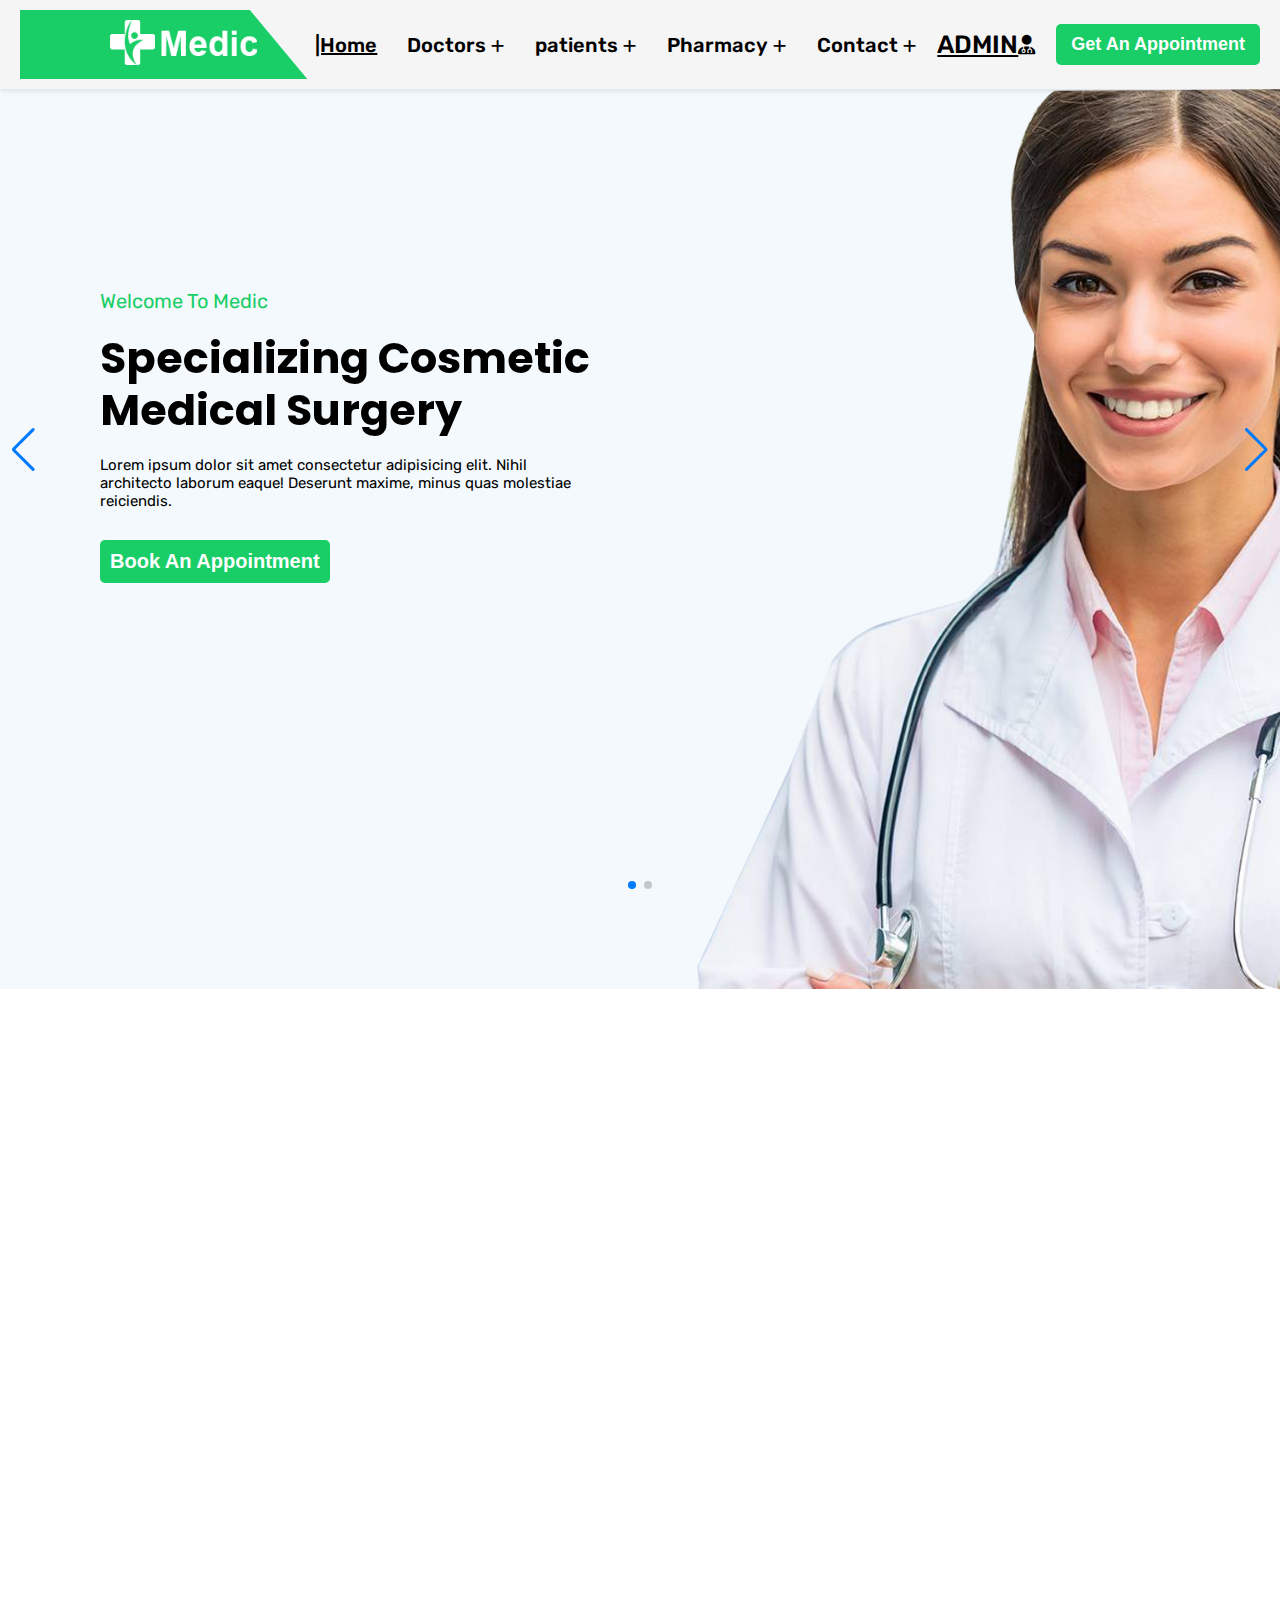
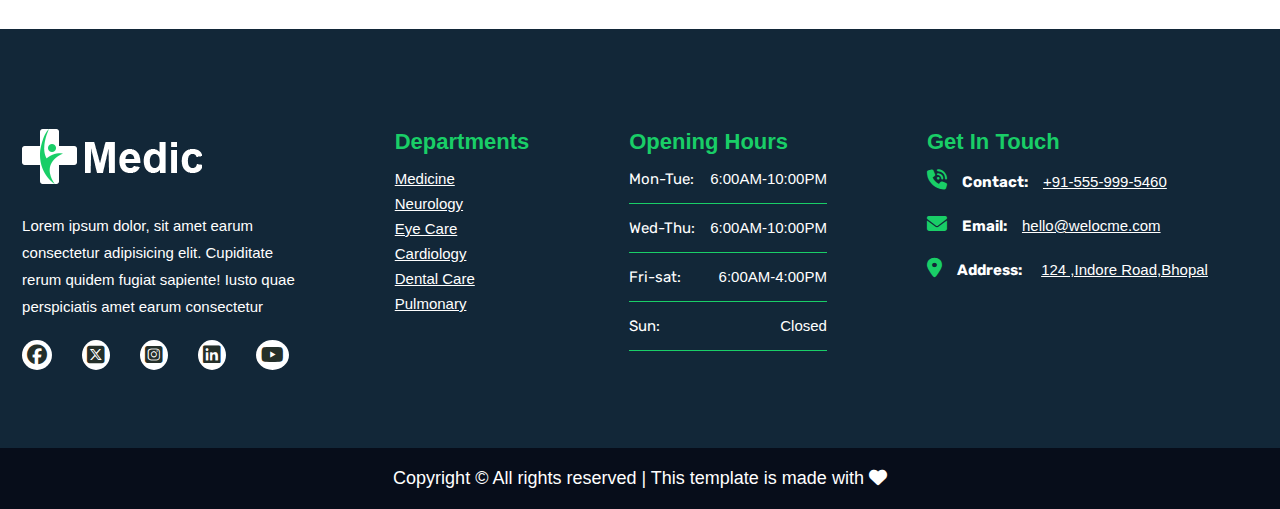
==== commit 98d2dfe3: "sd" ====
--- a/index.html
+++ b/index.html
@@ -18,7 +18,7 @@
         rel="stylesheet">
     <link rel="stylesheet" href="https://cdn.jsdelivr.net/npm/swiper@11/swiper-bundle.min.css" />
 
-
+    <link rel="stylesheet" href="https://unpkg.com/aos@next/dist/aos.css" />
 
 </head>
 
@@ -26,6 +26,12 @@
     <div class="header">
         <div class="navarea">
             <div class="logo"><img src="image/logo.png" alt=""></div>
+
+            <div class="hamburger" onclick="toggleMenu()">
+                <i class="fa-solid fa-bars"></i>
+            </div>
+
+
             <div class="menu">
                 <ul>
                     <li><a href="index.html">|Home</a></li>
@@ -41,7 +47,7 @@
                     </div>
                 </a>
                 <div class="get">
-                    <a href="appointment.html"><button>Get An Appointment</button></a>
+                    <a href="registration.html"><button>Get An Appointment</button></a>
                 </div>
             </div>
         </div>
@@ -55,7 +61,7 @@
                     <p>Lorem ipsum dolor sit amet consectetur adipisicing elit. Nihil <br> architecto laborum eaque!
                         Deserunt maxime, minus quas molestiae <br> reiciendis.</p>
                     <div class="slidebtn">
-                        <a href="appointment.html"><button>Book An Appointment</button></a>
+                        <a href="registration.html"><button>Book An Appointment</button></a>
                     </div>
                 </div>
             </div>
@@ -67,7 +73,7 @@
                     <p>Lorem ipsum dolor sit amet consectetur adipisicing elit. Nihil <br> architecto laborum eaque!
                         Deserunt maxime, minus quas molestiae <br> reiciendis.</p>
                     <div class="slidebtn">
-                        <a href="appointment.html"><button>Book An Appointment</button></a>
+                        <a href="registration.html"><button>Book An Appointment</button></a>
                     </div>
                 </div>
             </div>
@@ -86,18 +92,18 @@
                 dolore magna aliqua. Ut enim ad minim veniam, quis nostrud exercitation ullamco laboris nisi consectetur
                 adipiscing elit incididunt labore dolore magna</p>
             <ul>
-                <li><span> <i class="fa-solid fa-circle-check"></i> </span>
+                <li class="item" data-aos="example-anim3"><span> <i class="fa-solid fa-circle-check"></i> </span>
                     <h5>Consultations Wif Specialized Pediatricians</h5>
                 </li>
-                <li>
+                <li class="item" data-aos="example-anim3">
                     <span> <i class="fa-solid fa-circle-check"></i> </span>
                     <h5>A Wide Range Of Laboratory Studies</h5>
                 </li>
-                <li>
+                <li class="item" data-aos="example-anim3">
                     <span> <i class="fa-solid fa-circle-check"></i> </span>
                     <h5> Ultrasound Examination</h5>
                 </li>
-                <li>
+                <li class="item" data-aos="example-anim3">
                     <span> <i class="fa-solid fa-circle-check"></i> </span>
                     <h5> ECG, Echocardiography</h5>
                 </li>
@@ -213,6 +219,14 @@
             },
         });
     </script>
+    <script src="doctor.js"></script>
+
+    <script src="https://unpkg.com/aos@next/dist/aos.js"></script>
+    <script>
+        AOS.init({
+            duration: 1300
+        });
+    </script>
 </body>
 
 </html>--- a/index.css
+++ b/index.css
@@ -4,9 +4,20 @@
     box-sizing: border-box;
 }
 
+/* -------------------------------NAVBAR CSS-------------------------------------------- */
+
 /* -------------------------------NAVBAR-------------------------------------------- */
+/* .header {
+    width: 100%;
+} */
 .header {
     width: 100%;
+    position: sticky;
+    top: 0;
+    left: 0;
+    z-index: 1000;
+    background-color: whitesmoke;
+    box-shadow: 0 2px 5px rgba(0, 0, 0, 0.1);
 }
 
 .navarea {
@@ -15,18 +26,19 @@
     font-weight: 550;
     display: flex;
     align-items: center;
+    justify-content: space-between;
     background-color: whitesmoke;
+    padding: 10px 20px;
 }
 
 .logo {
     clip-path: polygon(0 0, 80% 0, 100% 100%, 0% 100%);
-    background-color: #19ce67;
-    /* padding: 10px 90px;
-    padding-right: 50px; */
     padding-right: 50px;
     padding-left: 90px;
     padding-top: 10px;
     padding-bottom: 10px;
+    background-color: #19ce67;
+
 }
 
 .logo img {
@@ -35,15 +47,14 @@
 
 .menu {
     display: flex;
-    /* margin-left: 50px; */
-    padding-left: 50px;
     align-items: center;
 }
 
 .menu a {
     color: black;
-
-}
+}
+
+
 
 html,
 body {
@@ -51,69 +62,47 @@
     width: 100%;
 }
 
-/* .menu .admin:hover {
-    background-color: #19ce67;
-    color: #ffffff;
-    border-radius: 5px;
-    transition-duration: 0.5s;
-} */
-
+/* Hide hamburger menu on large screens */
+.hamburger {
+    display: none;
+    font-size: 24px;
+    cursor: pointer;
+}
+
+/* NAV MENU */
 .menu ul {
-    text-align: center;
     display: flex;
     list-style: none;
     font-size: 20px;
     gap: 30px;
 }
 
+.menu ul li {
+    cursor: pointer;
+}
+
 .menu ul i {
     font-size: 15px;
-    text-align: center;
     padding-left: 5px;
 }
 
-.get {
-    /* margin-left: 100px; */
-    padding-left: 100px;
-    display: flex;
-    text-align: center;
-}
-
+/* Button */
 .get button {
-    height: 100%;
-    font-size: 20px;
-    text-align: center;
-    padding: 10px;
-    font-weight: 400px;
+    font-size: 18px;
+    font-weight: 550;
+
+    padding: 10px 15px;
     background-color: #19ce67;
     border: none;
     border-radius: 5px;
-    font-weight: 550;
     color: white;
-    /* z-index: 1;
-    position: relative;
-    font-size: inherit;
-    font-family: inherit;
-    color: white;
-    padding: 0.5em 1em; */
-    outline: none;
-    border: none;
+    cursor: pointer;
     z-index: 1;
     position: relative;
 }
 
-/* .get button {
-    z-index: 1;
-    position: relative;
-    font-size: inherit;
-    font-family: inherit;
-    color: white;
-    padding: 0.5em 1em;
-    outline: none;
-    border: none;
-    background-color: hsl(236, 32%, 26%); 
-} */
-
+
+/* button hover */
 .get button::before {
     content: '';
     z-index: -1;
@@ -122,7 +111,7 @@
     bottom: 0;
     left: 0;
     right: 0;
-    background-color: black;
+    background-color: #122738;
     transform-origin: center right;
     transform: scaleX(0);
     transition: transform 0.5s ease-in-out;
@@ -140,24 +129,24 @@
 }
 
 
-.admin {
-    display: flex;
-    margin-left: 30px;
-    /* justify-content: center;  */
-    padding: 2px 5px 2px 5px;
-    text-align: center;
-    font-size: 30px;
-}
-
-.admin i {
-
-    margin-top: 4px;
-    font-size: 24px;
-}
-
+
+
+
+
+/* ADMIN SECTION */
 .admin {
     position: relative;
-}
+    display: flex;
+    align-items: center;
+    font-size: 25px;
+    margin-left: 20px;
+    margin-right: 20px;
+}
+
+.admin i {
+    font-size: 20px;
+}
+
 
 .admin::before,
 .admin::after {
@@ -185,7 +174,63 @@
     transform: scaleY(1);
 }
 
-/* -------------------------------NAVBAR-------------------------------------------- */
+
+
+
+
+
+
+
+
+
+/* RESPONSIVE NAVBAR */
+@media screen and (max-width: 600px) {
+    .menu {
+        display: none;
+        flex-direction: column;
+        position: absolute;
+        top: 60px;
+        right: 0;
+        width: 100%;
+        background: whitesmoke;
+        padding: 10px 0;
+        box-shadow: 0 4px 6px rgba(0, 0, 0, 0.1);
+    }
+
+    .menu.active {
+        display: flex;
+    }
+
+    .menu ul {
+        flex-direction: column;
+        gap: 15px;
+        text-align: center;
+    }
+
+    .hamburger {
+        display: block;
+    }
+}
+
+
+
+
+
+
+
+
+
+
+
+
+
+
+
+
+
+
+
+
 
 /* --------------------===========SLIDER------------------------------------------ */
 html,
@@ -297,7 +342,7 @@
     border: none;
     border-radius: 5px;
     font-weight: 550;
-    color: white;
+    color: #FFFFFF;
     outline: none;
     border: none;
     z-index: 1;
@@ -312,7 +357,7 @@
     bottom: 0;
     left: 0;
     right: 0;
-    background-color: black;
+    background-color: #122738;
     transform-origin: center right;
     transform: scaleX(0);
     transition: transform 0.25s ease-in-out;
@@ -401,7 +446,6 @@
 }
 
 .about-us .about ul span i {
-    font-family: "Rubik", serif;
     display: contents;
     background-color: #def5ee;
     color: black;
@@ -441,19 +485,19 @@
     font-size: 15px;
 }
 
-.about-us .about .slidebtn {
-    /* margin-top: 0; */
-}
+/* .about-us .about .slidebtn {
+    margin-top: 0;
+} */
 
 .features {
     display: flex;
 }
 
-.features .row {
-    /* display: flex; */
-    /* flex-wrap: wrap; */
-
-}
+/* .features .row {
+    display: flex; 
+     flex-wrap: wrap;
+
+} */
 
 .features .row .col {
 
@@ -500,7 +544,7 @@
     font-size: 35px;
 }
 
-.features .row .col i:hover {}
+/* .features .row .col i:hover {} */
 
 .features .row .col h3 {
     margin-bottom: 10px;
@@ -522,9 +566,9 @@
     font-size: 14px;
 }
 
-p {
-    /* line-height: 1.8; */
-}
+/* p {
+    line-height: 1.8;
+} */
 
 /*----------------------------------------- ABOUT US-------------------------------------- */
 /* ---------------------------------------FOOTER------------------------------------------ */
@@ -649,9 +693,29 @@
     font-size: 18px;
 }
 
+
+
+/* Footer Responsive */
+
+
+@media screen and (max-width: 600px) {
+    .footer {
+        flex-direction: column;
+        flex-wrap: nowrap;
+        justify-content: center;
+        align-items: center;
+    }
+
+    .f4 {
+        display: inline;
+    }
+}
+
+/* Footer Responsive */
+
 /* ---------------------------------------FOOTER------------------------------------------ */
 /* ---------=====================Responsive Navbar--------------================================- */
-@media screen (min-width="700px") {}
+/* @media screen (min-width="700px") {} */
 
 /* ---------=====================Responsive Navbar--------------================================- */
 
@@ -664,6 +728,9 @@
 .appointment {
     padding-top: 100px;
     padding-bottom: 100px;
+    /* background-image: linear-gradient(187deg, rgb(255 217 250) 46.5%, rgb(129 25 115) 98.5%, rgb(151 115 115) 124.3%); */
+    background-color: #FFFFFF;
+    background: #000000, opacity 0%;
 }
 
 .appointment .form {
@@ -671,13 +738,16 @@
     padding: 30px;
 }
 
-.appointment .ad {
+.appointment .add {
     background-image: url(image/appointment-img.jpg);
     background-repeat: no-repeat;
     background-position: center center;
     background-size: cover;
     height: 100%;
-    box-shadow: 0 0 20px 3px rgba(0, 0, 0, 0.05);
+    /* width: 100%; */
+    /* box-shadow: 0 0 20px 3px rgba(0, 0, 0, 0.05); */
+    box-shadow: 0px 0px 20px 3px rgba(0, 0, 0, 0.05);
+
 
 }
 
@@ -686,6 +756,7 @@
     justify-content: center;
     gap: 50px;
     text-align: center;
+    background-color: #000000, opacity 0%;
 }
 
 .appoint h2 {
@@ -706,7 +777,7 @@
 .appoint .put .in1 {
     padding-bottom: 30px;
     text-align: center;
-    position: ;
+
 }
 
 .appoint option {
@@ -811,7 +882,7 @@
     border: none;
     border-radius: 5px;
     font-weight: 550;
-    color: white;
+    color: #FFFFFF;
     /* z-index: 1;
     position: relative;
     font-size: inherit;
@@ -844,7 +915,7 @@
     bottom: 0;
     left: 0;
     right: 0;
-    background-color: black;
+    background-color: #122738;
     transform-origin: center right;
     transform: scaleX(0);
     transition: transform 0.5s ease-in-out;
@@ -866,7 +937,7 @@
 /* ----------------------------ADMIN PAGE------------------------------ */
 
 .adminpage {
-    background-color: white;
+    background-color: #F6F7F8;
     padding-bottom: 70px;
     padding-top: 70px;
     display: flex;
@@ -881,8 +952,9 @@
 
 .adminlogin {
     padding: 20px;
-
-    box-shadow: 0px 0px 18px 7px #00b6ff38
+    background-color: #FFFFFF;
+    box-shadow: 0px 0px 18px 7px rgba(60, 72, 88, 0.15);
+    /* box-shadow: rgba(60, 72, 88, 0.15) 0px 0px 3px 0px; */
 }
 
 .adminlogin .image {
@@ -993,4 +1065,376 @@
     font-weight: 700;
 }
 
-/* ----------------------------ADMIN PAGE------------------------------ */+/* ----------------------------ADMIN PAGE------------------------------ */
+.wrapped {
+    background-color: #fff;
+    padding: 50px 50px;
+    display: flex;
+    justify-content: center;
+    align-items: center;
+    background-image: url(image/bgimg.jpg);
+    background-repeat: no-repeat;
+    background-size: cover;
+    background-position: center;
+}
+
+.wrapper {
+    width: 750px;
+    background: rgb(8 8 8 / 79%);
+    border-radius: 10px;
+    color: #fff;
+    padding: 40px 35px 55px;
+}
+
+.wrapper h1 {
+    font-size: 36px;
+    text-align: center;
+    margin-bottom: 20px;
+
+}
+
+.wrapper .input-box {
+    display: flex;
+    justify-content: space-between;
+    flex-wrap: wrap;
+}
+
+.input-box .input-field {
+    position: relative;
+    width: 48%;
+    height: 50px;
+    margin: 13px 0;
+}
+
+.input-box .input-field input {
+    width: 100%;
+    height: 100%;
+    background: transparent;
+    border: 2px solid rgba(255, 255, 255, .2);
+    outline: none;
+    font-size: 16px;
+    color: #fff;
+    border-radius: 6px;
+    padding: 15px 15px 15px 40px;
+}
+
+.input-box .input-field input::placeholder {
+    color: #fff;
+}
+
+.input-box .input-field i {
+    position: absolute;
+    left: 18px;
+    top: 30%;
+    transform: translate(-50%);
+    font-size: 20px;
+}
+
+.wrapper label {
+    display: inline-block;
+    font-size: 14.5px;
+    margin: 10px 0 23px;
+}
+
+.wrapper label input {
+    accent-color: #fff;
+    margin-right: 5px;
+}
+
+.wrapper .btn {
+    width: 100%;
+    height: 45px;
+    background: #fff;
+    border: none;
+    outline: none;
+    border-radius: 6px;
+    box-shadow: 0 0 10px rgba(0, 0, 0, .1);
+    cursor: pointer;
+    font-size: 16px;
+    color: #333;
+    font-weight: 600;
+
+}
+
+/* -----------------------loginpage---------------------------------------- */
+
+.logsin {
+    display: flex;
+    justify-content: center;
+    background-color: #1bf6ff82;
+    padding: 30px 30px;
+}
+
+.login-box {
+    display: flex;
+    justify-content: center;
+    /* align-items: center; */
+    flex-direction: column;
+    width: 440px;
+    height: 480px;
+    padding: 30px;
+}
+
+.login-header {
+    text-align: center;
+    margin: 20px 0 40px 0;
+}
+
+.login-header header {
+    color: #333;
+    font-size: 30px;
+    font-weight: 600;
+}
+
+.input-b input {
+    width: 100%;
+    height: 60px;
+    font-size: 17px;
+    padding: 0 25px;
+    margin-bottom: 15px;
+    border-radius: 30px;
+    border: none;
+    box-shadow: 0px 5px 10px 1px rgba(0, 0, 0, .05);
+    outline: none;
+    transition: .3s;
+}
+
+::placeholder {
+    font-weight: 500;
+    color: #222;
+}
+
+.input-b :focus {
+    width: 105%;
+}
+
+.forgot {
+    display: flex;
+    justify-content: space-between;
+    margin-bottom: 40px;
+}
+
+.forgot section {
+    display: flex;
+    align-items: center;
+    font-size: 14px;
+    color: #555;
+
+}
+
+.forgot #check {
+    margin-right: 10px;
+}
+
+section a {
+    text-decoration: none;
+    color: #555;
+}
+
+a:hover {
+    text-decoration: underline;
+}
+
+.input-submit {
+    position: relative;
+}
+
+.input-submit .submit-btn {
+    width: 100%;
+    height: 60px;
+    background-color: #222;
+    border: none;
+    border-radius: 30px;
+    cursor: pointer;
+    transition: .3s;
+}
+
+.input-submit label {
+    position: absolute;
+    top: 45%;
+    left: 50%;
+    color: #fff;
+    cursor: pointer;
+    -webkit-transform: translate(-50%, -50%);
+    -ms-transform: translate(-50%, -50%);
+    transform: translate(-50%, -50%);
+}
+
+.submit-btn:hover {
+    transform: scale(1.05, 1);
+    background: #000;
+}
+
+.sign-up-link {
+    text-align: center;
+    font-size: 15px;
+    margin-top: 20px;
+}
+
+.sign-up-link a {
+    color: #000;
+    font-weight: 600;
+}
+
+
+
+/* -----------------------loginpage---------------------------------------- */
+
+
+
+
+/* aos */
+
+/* [data-aos="example-anim3"] {
+    background: rgb(217, 155, 155);
+    transition-property: background;
+
+    &.aos-animate {
+        background: rgb(255, 255, 255);
+    }
+} */
+
+[data-aos="example-anim3"] {
+    transform: rotate(35deg);
+    opacity: 0;
+    transition-property: transform, opacity;
+
+    &.aos-animate {
+        transform: rotate(0);
+        opacity: 1;
+    }
+}
+
+/* aos */
+
+
+
+/* ------------------------DATABASE ------------------------------------- */
+.database_body {
+    display: flex;
+    justify-content: center;
+    align-items: center;
+    /* width: 100%; */
+    padding: 20px 0 70px 0;
+    /* background-color: rgb(27, 37, 224); */
+    background: url(image/bgimg.jpg) center / cover;
+    background-repeat: no-repeat;
+}
+
+.table {
+    width: 82vw;
+    /* height: 90vh; */
+    height: 100%;
+    background-color: #fff5;
+    backdrop-filter: blur(7px);
+    box-shadow: 0 .4rem .8rem #0005;
+    border-radius: .8rem;
+    overflow: hidden;
+}
+
+.table_body {
+    width: 100%;
+    /* height: 100%; */
+    max-height: calc(89% .8rem);
+    background-color: #fffb;
+    margin: .8rem auto;
+    border-radius: .6rem;
+    overflow: auto;
+}
+
+.theader {
+    font-family: "Poppins", serif;
+    width: 100%;
+    height: 10%;
+    background-color: #fff4;
+    padding: .8rem 1rem;
+}
+
+table,
+th,
+td {
+    border-collapse: collapse;
+    padding: 1rem;
+}
+
+th {
+    font-family: "Poppins", serif;
+    font-size: 1.1rem;
+}
+
+table {
+    width: 100%;
+    /* height: 100%; */
+}
+
+thead th {
+    position: sticky;
+    top: 0;
+    left: 0;
+    background-color: #19ce67;
+}
+
+tr td {
+    font-family: "Rubik", serif;
+    font-size: 1rem;
+}
+
+tr td #delbtn {
+    width: 100%;
+    height: 100%;
+    padding: .5rem .2rem .5rem .2rem;
+    border: none;
+    outline: none;
+    border-radius: .2rem;
+    font-weight: 600;
+    color: #ffffff;
+    font-size: 1rem;
+    background-color: rgba(255, 0, 0, 0.547);
+}
+
+#eservice {
+    font-weight: bold;
+}
+
+tr td #edbtn {
+    width: 100%;
+    height: 100%;
+    padding: .5rem .2rem .5rem .2rem;
+    border: none;
+    outline: none;
+    border-radius: .2rem;
+    font-weight: 600;
+    color: #000000;
+    font-size: 1rem;
+    background-color: rgba(0, 153, 255, 0.547);
+}
+
+tr td tbody tr:nth-child(even) {
+    background-color: #0000000b;
+}
+
+.editform {
+    display: flex;
+    justify-content: center;
+}
+
+#showfrm {
+    display: flex;
+    width: 100%;
+}
+
+#showfrm input {
+    text-align: center;
+    font-family: "Rubik", serif;
+    font-weight: 500;
+    font-size: 1rem;
+    color: #0909d2bf;
+    width: 100%;
+    height: 100%;
+}
+
+
+
+
+
+/* ------------------------DATABASE ------------------------------------- */